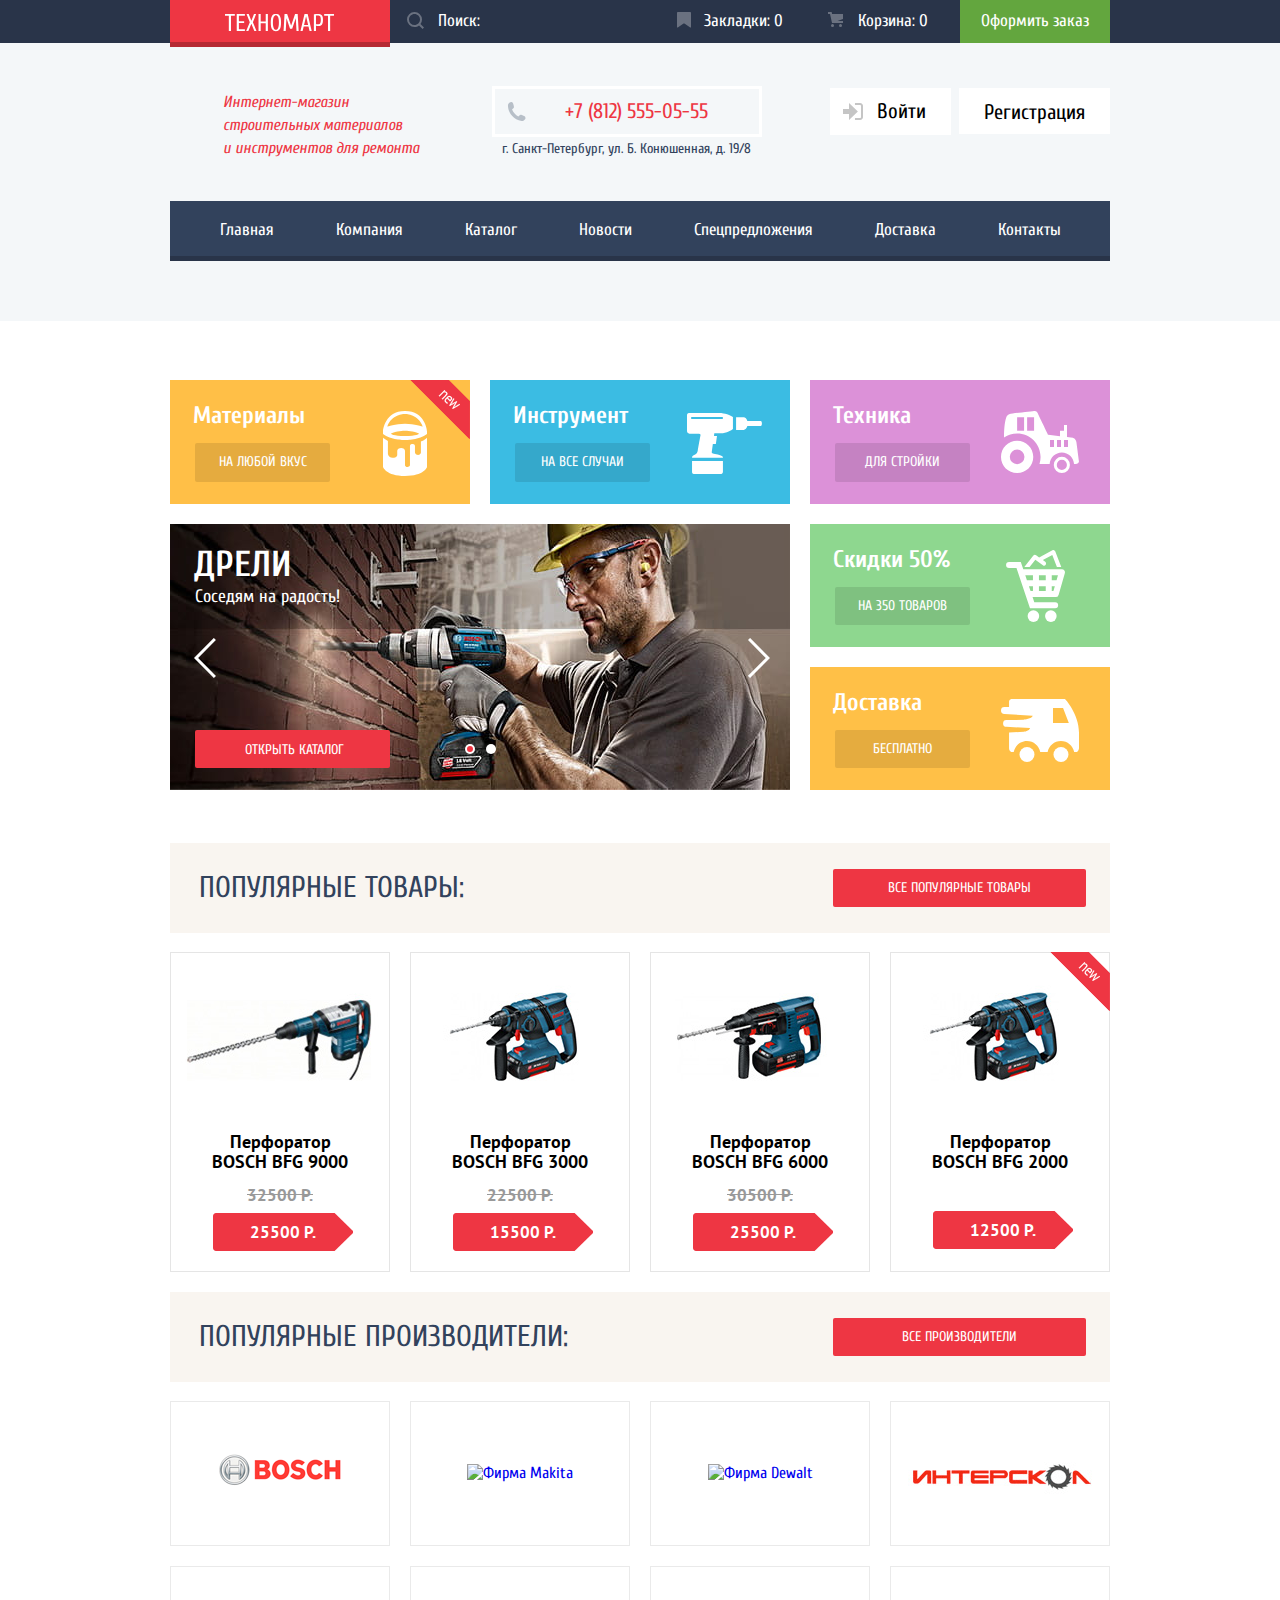
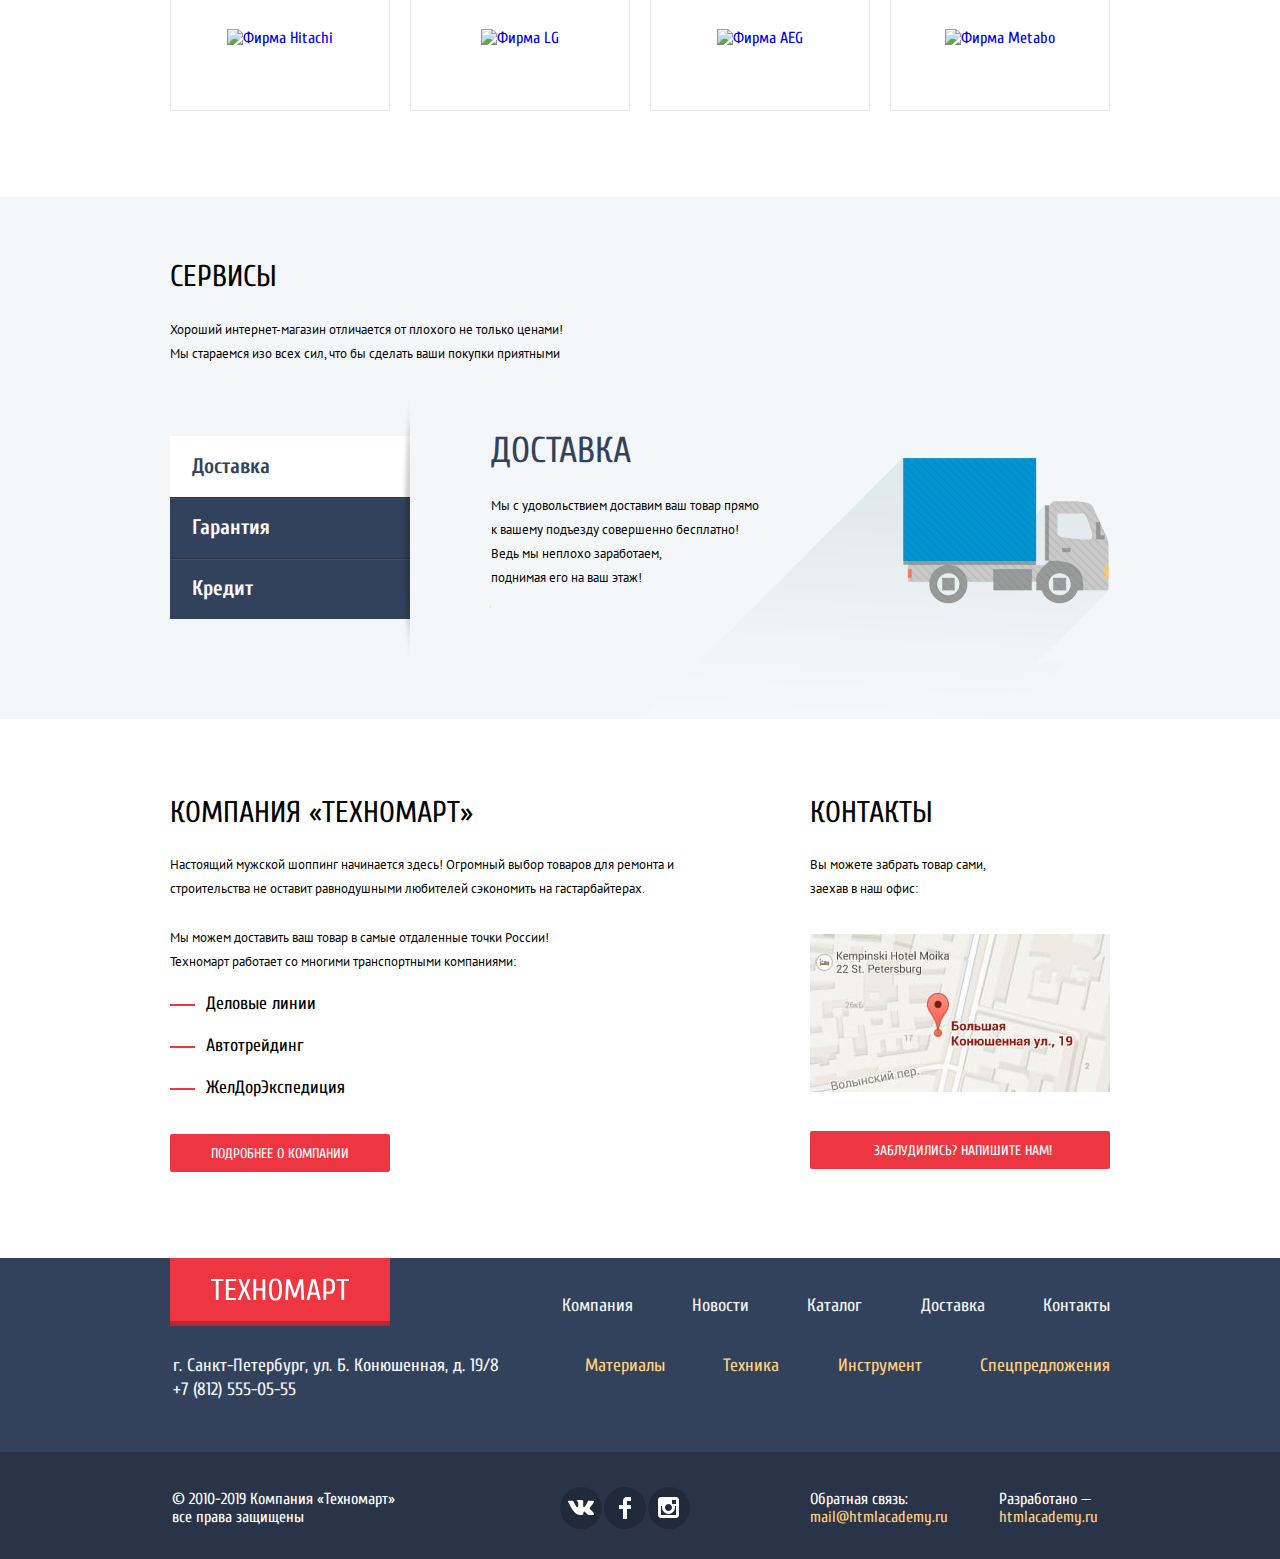
==== index.html @ ee4b47c6 "Сделал модальные окна, закончил главную" ====
<!DOCTYPE html>
<html lang="ru">

<head>
  <meta charset="utf-8">
  <title>HTML Academy: Техномарт</title>
  <link href="https://fonts.googleapis.com/css?family=Cuprum:400,400i,700&display=swap&subset=cyrillic"
    rel="stylesheet">
  <link href="https://fonts.googleapis.com/css?family=PT+Sans:400,700&display=swap&subset=cyrillic" rel="stylesheet">
  <link href="css/normalize.css" rel="stylesheet">
  <link href="css/style.css" rel="stylesheet">
</head>

<body>
  <header class="main-header index-header">
    <div class="top-menu">
      <div class="container">
        <a href="index.html" class="logo-bg">
          <img class="top-logo" src="img/logo-technomart.svg" width="109" height="19" alt="Логотип Техномарт">
        </a>
        <form class="header-form" action="https://echo.htmlacademy.ru" method="post">
          <label class="visually-hidden" for="search">Поиск:</label>
          <input class="search" type="search" name="search" id="search" placeholder="Поиск:">
          <svg class="header-svg" xmlns="http://www.w3.org/2000/svg" width="17" height="17" viewBox="0 0 17 17">
            <path fill="#ffffff"
              d="M17 15.586l-3.542-3.542A7.465 7.465 0 0 0 15 7.5 7.5 7.5 0 1 0 7.5 15c1.71 0 3.282-.579 4.544-1.542L15.586 17 17 15.586zM2 7.5C2 4.467 4.467 2 7.5 2 10.532 2 13 4.467 13 7.5c0 3.032-2.468 5.5-5.5 5.5A5.506 5.506 0 0 1 2 7.5z" />
          </svg>
          <button type="submit" class="search-button visually-hidden">Найти</button>
        </form>
        <a class="header-link bookmark" href="#">Закладки: 0</a>
        <a class="header-link basket" href="#">Корзина: 0</a>
        <a href="#" class="top-menu__green">Оформить заказ</a>
      </div>
    </div>
    <div class="container">
      <div class="middle-menu">
        <div class="header-wrapper">
          <h1>Интернет-магазин строительных материалов <br>и инструментов для ремонта</h1>
        </div>
        <div class="middle-wrap">
          <p class="header-phone">+7 (812) 555-05-55</p>
          <p class="header-address">г. Санкт-Петербург, ул. Б. Конюшенная, д. 19/8</p>
        </div>
        <ul class="user-menu">
          <li><a class="user-link enter" href="#">
              <svg class="enter-svg" xmlns="http://www.w3.org/2000/svg" width="20" height="17" viewBox="0 0 20 17">
                <path fill="#c5c5c5" d="M14.875 8.5L6 0v6H0v5h6v6z" />
                <path fill="#c5c5c5"
                  d="M16.986 15.01h-5.027V17h5.027c2.178 0 3.004-1.81 3.029-3.026V3.028C19.99 1.811 19.164 0 16.986 0h-5.027v1.99h5.027c.839 0 .992.681 1.01 1.057v10.904c-.017.376-.171 1.059-1.01 1.059z" />
              </svg>
              Войти
            </a></li>
          <li><a class="user-link registration" href="#">Регистрация</a></li>
        </ul>

      </div>
      <nav class="main-nav">
        <ul class="nav-list">
          <li class="nav-item first"><a class="nav-item__link">Главная</a></li>
          <li class="nav-item"><a class="nav-item__link" href="#">Компания</a></li>
          <li class="nav-item"><a class="nav-item__link" href="catalog.html">Каталог</a></li>
          <li class="nav-item"><a class="nav-item__link" href="#">Новости</a></li>
          <li class="nav-item"><a class="nav-item__link" href="#">Спецпредложения</a></li>
          <li class="nav-item"><a class="nav-item__link" href="#">Доставка</a></li>
          <li class="nav-item last"><a class="nav-item__link" href="#">Контакты</a></li>
        </ul>
      </nav>
    </div>
  </header>

  <main>
    <section class="info container">
      <!-- Тут нужно будет делать плитки не списком, так как в одном контейнере и на одном уровне с ними будет слайдер, нужен многострочный флексбокс -->
      <h2 class="visually-hidden">Наши предложения:</h2>
      <div class="info-blocks">
        <div class="info-block__item item-materials">
          <h3>Материалы</h3>
          <a href="#">На любой вкус</a>
        </div>
        <div class="info-block__item item-tooling">
          <h3>Инструмент</h3>
          <a href="#">На все случаи</a>
        </div>
        <div class="info-block__item item-machine">
          <h3>Техника</h3>
          <a href="#">Для стройки</a>
        </div>
        <div class="slider-wrapper">
          <div class="info-slider">
            <input class="visually-hidden drill-input" type="radio" name="toggle" id="first-slide" checked>
            <label class="first-label" for="first-slide" aria-label="К первому слайду"></label>
            <input class="visually-hidden perf-input" type="radio" name="toggle" id="second-slide">
            <label class="second-label" for="second-slide" aria-label="Ко второму слайду"></label>
            <div class="slider-image slider-drill">
              <h4 class="slider-heading">Дрели</h4>
              <p class="slider-desc">Соседям на радость!</p>
            </div>
            <div class="slider-image slider-perf">
              <h4 class="slider-heading">Перфораторы</h4>
              <p class="slider-desc">Настоящие мужские игрушки</p>
            </div>
            <a class="button slider-button" href="#">Открыть каталог</a>
          </div>
          <div class="item-wrapper">
            <div class="info-block__item item-sale">
              <h3>Скидки 50%</h3>
              <a href="#">На 350 товаров</a>
            </div>
            <div class="info-block__item item-delivery">
              <h3>Доставка</h3>
              <a href="#">Бесплатно</a>
            </div>
          </div>
        </div>
      </div>
    </section>
    <section class="goods container">
      <div class="heading-line">
        <h2>Популярные товары:</h2>
        <a class="button" href="#">Все популярные товары</a>
      </div>
      <div class="goods-cards">
        <ul class="perforators-list goods-list">
          <li>
            <div class="actions">
              <a href="#" class="actions-buy">Купить</a>
              <a href="#" class="actions-bookmark">В закладки</a>
            </div>
            <article class="perforators-article">
              <img src="img/bfg-9000.jpg" width="218" height="170" alt="Bosch BFG 9000">
              <h3>Перфоратор BOSCH BFG 9000</h3>
              <p class="price-before">32500 P.</p>
              <p class="real-price">25500 Р.</p>
            </article>
          </li>
          <li>
            <div class="actions">
              <a href="#" class="actions-buy">Купить</a>
              <a href="#" class="actions-bookmark">В закладки</a>
            </div>
            <article class="perforators-article">
              <img src="img/bfg-3000.jpg" width="218" height="170" alt="Bosch BFG 3000">
              <h3>Перфоратор BOSCH BFG 3000</h3>
              <p class="price-before">22500 P.</p>
              <p class="real-price">15500 Р.</p>
            </article>
          </li>
          <li>
            <div class="actions">
              <a href="#" class="actions-buy">Купить</a>
              <a href="#" class="actions-bookmark">В закладки</a>
            </div>
            <article class="perforators-article">
              <img src="img/bfg-6000.jpg" width="218" height="170" alt="Bosch BFG 6000">
              <h3>Перфоратор BOSCH BFG 6000</h3>
              <p class="price-before">30500 P.</p>
              <p class="real-price">25500 Р.</p>
            </article>
          </li>
          <li class="new">
            <div class="actions">
              <a href="#" class="actions-buy">Купить</a>
              <a href="#" class="actions-bookmark">В закладки</a>
            </div>
            <article class="perforators-article">
              <img src="img/bfg-3000.jpg" width="218" height="170" alt="Bosch BFG 2000">
              <h3>Перфоратор BOSCH BFG 2000</h3>
              <p class="real-price">12500 Р.</p>
            </article>
          </li>
        </ul>
      </div>
    </section>
    <section class="brands container">
      <div class="heading-line">
        <h2>Популярные производители:</h2>
        <a class="button" href="#">Все производители</a>
      </div>
      <div class="brands-cards">
        <ul class="brands-list">
          <li class="brands-item">
            <a href="#">
              <img src="img/bosch.png" width="126" height="37" alt="Фирма Bosch">
            </a>
          </li>
          <li class="brands-item">
            <a href="#">
              <img src="img/makita.png" width="123" height="40" alt="Фирма Makita">
            </a>
          </li>
          <li class="brands-item">
            <a href="#">
              <img src="img/dewalt.png" width="146" height="44" alt="Фирма Dewalt">
            </a>
          </li>
          <li class="brands-item">
            <a href="#">
              <img src="img/интерскол.png" width="200" height="88" alt="Фирма Интерскол">
            </a>
          </li>
          <li class="brands-item item-hitachi">
            <a href="#">
              <img src="img/hitachi.png" width="169" height="31" alt="Фирма Hitachi">
            </a>
          </li>
          <li class="brands-item">
            <a href="#">
              <img src="img/lg.png" width="121" height="73" alt="Фирма LG">
            </a>
          </li>
          <li class="brands-item">
            <a href="#">
              <img src="img/aeg.png" width="151" height="96" alt="Фирма AEG">
            </a>
          </li>
          <li class="brands-item">
            <a href="#">
              <img src="img/metabo.png" width="204" height="69" alt="Фирма Metabo">
            </a>
          </li>
        </ul>
      </div>
    </section>
    <section class="offer">
      <div class="container">
        <h2>Сервисы</h2>
        <p class="offer-desc">Хороший интернет-магазин отличается от плохого не только ценами! Мы стараемся изо всех
          сил, что бы сделать
          ваши
          покупки приятными</p>
        <div class="offer-wrapper">
          <div class="offer-list">
            <input class="visually-hidden delivery-input" type="radio" name="slide" id="delivery-input" checked>
            <label class="offer-item delivery-label" for="delivery-input">Доставка</label>
            <input class="visually-hidden warranty-input" type="radio" name="slide" id="warranty-input">
            <label class="offer-item warranty-label" for="warranty-input">Гарантия</label>
            <input class="visually-hidden credit-input" type="radio" name="slide" id="credit-input">
            <label class="offer-item credit-label" for="credit-input">Кредит</label>
            <div class="offer-slide offer-delivery">
              <h3>Доставка</h3>
              <p class="offer-desc delivery-desc">Мы с удовольствием доставим ваш товар прямо к вашему подъезду
                совершенно
                бесплатно! Ведь мы неплохо
                заработаем,<br>
                поднимая его на ваш этаж!</p>
            </div>
            <div class="offer-slide offer-warranty">
              <h3>Гарантия</h3>
              <p class="offer-desc warranty-desc">Если купленный у нас товар поломается или заискрит,<br> а так же в
                случае
                пожара, спровоцированного его
                возгоранием, вы всегда можете быть уверены в нашей гарантии. Мы обменяем сгоревший товар на
                новый.<br>Дом
                уж
                восстановите как-нибудь сами.</p>
            </div>
            <div class="offer-slide offer-credit">
              <h3>Кредит</h3>
              <p class="offer-desc credit-desc">Залезть в долговую яму стало проще! Кредитные консультанты придут вам на
                помощь.</p>
              <p><a href="#" class="credit-button button">Отправить заявку</a></p>
            </div>
          </div>
        </div>
      </div>
    </section>
    <div class="about-us container">
      <section class="company">
        <h2>Компания «ТЕХНОМАРТ»</h2>
        <p class="desc company-desc-first">Настоящий мужской шоппинг начинается здесь! Огромный выбор товаров для
          ремонта и строительства не оставит равнодушными любителей сэкономить на гастарбайтерах.</p>
        <p class="desc company-desc-second">Мы можем доставить ваш товар в самые отдаленные точки России! Техномарт
          работает со многими
          транспортными
          компаниями:</p>
        <ul class="company-list">
          <li>Деловые линии</li>
          <li>Автотрейдинг</li>
          <li>ЖелДорЭкспедиция</li>
        </ul>
        <a class="button company-button" href="#">Подробнее о компании</a>
      </section>
      <section class="contacts">
        <h2>Контакты</h2>
        <p class="desc contacts-desc">Вы можете забрать товар сами, заехав в наш офис:</p>
        <a class="contacts-link" href="img/big-map.jpg">
          <img src="img/map.jpg" width="300" height="158" alt="Адрес офиса: Большая Конюшенная улица, дом 19">
        </a>
        <a class="button contacts-button" href="#">Заблудились? Напишите нам!</a>
      </section>
    </div>
  </main>

  <footer class="main-footer">
    <div class="footer-half-top">
      <div class="footer-top-line container">
        <a href="index.html" class="logo-bg-bottom">
          <img class="bottom-logo" src="img/logo-technomart.svg" width="138" height="23" alt="Логотип Техномарт">
        </a>
        <ul class="footer-top-menu">
          <li><a href="#">Компания</a></li>
          <li><a href="#">Новости</a></li>
          <li><a href="catalog.html">Каталог</a></li>
          <li><a href="#">Доставка</a></li>
          <li><a href="#">Контакты</a></li>
        </ul>
      </div>
      <div class="footer-middle-line container">
        <address>г. Санкт-Петербург, ул. Б. Конюшенная, д. 19/8 <br>+7 (812) 555-05-55</address>
        <ul class="footer-bottom-menu">
          <li><a href="#">Материалы</a></li>
          <li><a href="#">Техника</a></li>
          <li><a href="#">Инструмент</a></li>
          <li><a href="#">Спецпредложения</a></li>
        </ul>
      </div>
    </div>
    <div class="footer-half-bottom">
      <div class="container">
        <p class="copyright">&copy; 2010-2019 Компания &laquo;Техномарт&raquo; все права защищены</p>
        <ul class="social-list">
          <li class="social-item"><a class="social-vk" href="#"><span class="visually-hidden">ВКонтакте</span></a></li>
          <li class="social-item"><a class="social-fb" href="#"><span class="visually-hidden">Фейсбук</span></a></li>
          <li class="social-item"><a class="social-inst" href="#"><span class="visually-hidden">Инстаграм</span></a>
          </li>
        </ul>
        <div class="feedback-wrapper">
          <p class="feedback">Обратная связь: <a class="color-link" href="#">mail@htmlacademy.ru</a>
          </p>
          <p class="developed">Разработано &mdash; <a class="color-link"
              href="https://htmlacademy.ru/intensive/htmlcss">htmlacademy.ru</a>
          </p>
        </div>
      </div>
    </div>
  </footer>
  <section class="modal-map">
    <h2 class="visually-hidden">Наш адрес</h2>
    <img src="img/big-map.jpg" width="940" height="446" alt="Адрес офиса: Большая Конюшенная улица, дом 19">
    <button class="close-modal" type="button"></button>
  </section>
  <section class="modal-mail">
    <h2 class="visually-hidden">Напишите нам</h2>
    <form class="mail-form" action="https://echo.htmlacademy.ru" method="post">
      <div class="mail-form-wrapper">
        <label for="modal-name">Ваше имя:
          <input type="text" name="user-name" id="modal-name" placeholder="Имя Фамилия">
        </label>
        <label for="modal-email">Ваш e-mail:
          <input type="email" name="user-email" id="modal-email" placeholder="email@example.com">
        </label>
        <label class="text-area-label" for="modal-text">Текст письма:
          <textarea name="user-comment" id="modal-text" placeholder="В свободной форме"></textarea>
        </label>
        <button class="close-modal" type="button"></button>
      </div>
      <div class="modal-bg">
        <button class="button mail-button" type="submit">Отправить</button>
      </div>
    </form>
  </section>
  <!-- <p>Репозиторий создан для обучения на профессиональном онлайн‑курсе «<a
      href="https://htmlacademy.ru/intensive/htmlcss">HTML и CSS, уровень 1</a>».</p> -->

</body>

</html>
---- css/style.css ----
html {
  box-sizing: border-box;
}

*,
*::before,
*::after {
  box-sizing: border-box;
}

img {
  max-width: 100%;
}

a {
  text-decoration: none;
}

body {
  margin: 0;

  font-weight: 400;
  font-family: "Cuprum", Arial, sans-serif;
  color: white;
  position: relative;

  /* background-color: aquamarine; */
}

/* body > * {
  background-color: rgb(240, 112, 112);
} */

.visually-hidden:not(:focus):not(:active),
input[type="checkbox"].visually-hidden,
input[type="radio"].visually-hidden {
  position: absolute;

  width: 1px;
  height: 1px;
  margin: -1px;
  border: 0;
  padding: 0;

  white-space: nowrap;

  clip-path: inset(100%);
  clip: rect(0 0 0 0);
  overflow: hidden;
}

.container {
  width: 960px;
  margin: 0 auto;
  padding: 0 10px;
}

.main-header {
  width: 100%;

  background-color: #f4f7f9;
  /* background-color: rgb(102, 233, 102); */
}

.index-header {
  margin-bottom: 59px;
}

.logo-bg {
  display: block;
  width: 220px;
  height: 42px;
  padding: 13px 56px 15px 55px;

  background-color: #ee3643;
  box-shadow: 0 5px 0 0 rgb(181, 41, 51);
}

.logo-bg:hover {
  background-color: #ca2c37;
}

.logo-bg:active {
  background-color: #ba2732;
}

.main-header a {
  color: white;
}

.top-menu .container {
  display: flex;
  /* justify-content: space-between;
  align-items: center; */
}

.top-menu {
  width: 100%;
  margin-bottom: 43px;

  font-size: 17px;
  line-height: 1.06;

  background-color: #293449;
}

.header-form {
  /* padding-left: 48px; */
  position: relative;

  width: 270px;
}

.header-svg {
  position: absolute;
  top: 12px;
  left: 17px;

  width: 17px;
  height: 17px;

  opacity: 0.3;
}

.top-menu label {
  font-size: 17px;
  line-height: 1.06;
}

.search {
  width: 100%;
  /* margin-top: 10px; */
  padding: 11px 10px 12px 48px;

  background-color: #293449;
  border: none;
  /* padding-left: 48px;   */
}

.header-link,
.top-menu__green {
  position: relative;

  width: 150px;
  padding-top: 12px;

  text-align: center;
}

.header-link {
  padding-left: 16px;
}

.bookmark::before {
  content: "";
  position: absolute;
  top: 12px;
  left: 17px;

  width: 16px;
  height: 16px;

  background-image: url("../img/icon-bookmark.svg");
  background-repeat: no-repeat;
  background-position: 0 0;
  opacity: 0.3;
}

.basket::before {
  content: "";
  position: absolute;
  top: 12px;
  left: 18px;

  width: 16px;
  height: 16px;

  background-image: url("../img/icon-cart.svg");
  background-repeat: no-repeat;
  background-position: 0 0;
  opacity: 0.3;
}

.bookmark:hover::before,
.basket:hover::before {
  opacity: 1;
}

.bookmark:active::before,
.basket:active::before {
  opacity: 0.5;
}

.search::-webkit-input-placeholder {
  color: white;
}
.search::-moz-placeholder {
  color: white;
}
.search:-moz-placeholder {
  color: white;
}
.search:-ms-input-placeholder {
  color: white;
}

.search:hover {
  background-color: #212a3a;
}

.header-form:hover .header-svg {
  opacity: 1;
}

.search:focus + .header-svg path {
  fill: #ee3643;
}

.search:focus + .header-svg {
  opacity: 1;
}

.search:focus {
  background-color: white;
}

.header-link:hover {
  background-color: #212a3a;
}

.header-link:active {
  color: rgba(255, 255, 255, 0.6);

  background-color: #161d29;
}

.top-menu__green {
  background-color: #63a63e;
}

.top-menu__green:hover {
  background-color: #5fbb2d;
}

.top-menu__green:active {
  color: rgba(255, 255, 255, 0.5);

  background-color: #518523;
}

.top-menu__red {
  padding-left: 23px;
}

.middle-menu,
.catalog-middle-menu {
  display: flex;
  justify-content: space-between;
  /* align-items: center; */
  margin-bottom: 41px;
}

.catalog-middle-menu {
  margin-bottom: 40px;
}

.middle-wrap {
  width: 300px;
  padding: 0 15px;
}

.header-wrapper {
  width: 200px;
  margin-top: 5px;
  margin-left: 53px;
}

/* .header-wrapper h1 {
  padding-top: 5px;
  margin-left: 70px;
} */

.middle-menu h1,
.catalog-middle-menu h1 {
  /* width: 196px; */
  margin: 0;

  font-style: italic;
  font-weight: 400;
  font-size: 16px;
  line-height: 1.44;
  text-align: left;
  color: #ee3643;
}

.header-phone {
  position: relative;

  margin: 0;
  padding: 12px 0;
  padding-left: 70px;

  font-size: 21px;
  line-height: 1;
  /* text-align: center; */
  color: #ee3643;

  border: 3px solid white;
}

.catalog-header-phone {
  /* width: 270px; */
  margin: 4px 0 4px 17px;
  /* margin-top: 4px; */
  /* margin-left: 17px; */
  /* margin-bottom: 4px; */
  /* border-color: red; */
  padding: 9px 50px 9px 70px;
}

.header-phone::before {
  content: "";
  position: absolute;
  top: 13px;
  left: 12px;

  width: 19px;
  height: 19px;

  background-image: url("../img/icon-phone.svg");
  background-repeat: no-repeat;
  background-position: 0 0;
}

.catalog-header-phone::before {
  top: 10px;
}

.catalog-header-address {
  padding-left: 16px;
}

.user-menu {
  display: flex;
  justify-content: space-between;
  align-items: flex-start;
  width: 280px;
  margin: 0;
  padding: 0;
  padding-top: 2px;

  list-style: none;
  font-size: 21px;
  line-height: 1;
  text-align: left;
  color: #000000;
}

.user-menu li {
  background-color: white;
}

.main-header > .container {
  padding-bottom: 60px;
}

.user-menu a {
  display: block;

  color: #000000;
}

.enter {
  position: relative;

  padding: 13px 25px 13px 47px;
}

.enter-svg {
  position: absolute;
  top: 15px;
  left: 13px;
}

.user-link:hover .enter-svg path {
  fill: #32425c;
}

.user-link:active .enter-svg path {
  fill: #c5c5c5;
}

/* .enter::before {
  content: "";
  width: 20px;
  height: 17px;
  position: absolute;
  background-image: url("../img/icon-login.svg");
  background-repeat: no-repeat;
  background-position: 0 0;
  top: 15px;
  left: 13px;
} */

.registration {
  padding: 14px 25px 11px 25px;
}

.user-link:hover {
  color: #ee3643;
}

.user-link:active {
  color: rgba(0, 0, 0, 0.3);
}

.header-address {
  margin: 0;

  font-size: 14px;
  line-height: 1.71;
  text-align: center;
  color: #32425c;
}

.main-nav {
  background-color: #32425c;
  box-shadow: inset 0 -5px 0 0 #293449;
}

.nav-list {
  display: flex;
  flex-wrap: wrap;
  justify-content: space-around;
  margin: 0;
  padding: 0;
  /* padding: 21px 23px 21px 22px; */
  /* padding-right: 3px; */

  list-style: none;
  font-size: 17px;
  line-height: 1;
  /* text-align: left; */
}

.first,
.last {
  flex-grow: 1;
}

.first {
  text-align: right;
}

.nav-item a {
  display: block;
  padding: 20px 31px 23px;
}

.nav-item:hover {
  background-color: #293449;
}

.nav-item__link {
  display: block;
}

.nav-item__link:active {
  color: rgba(255, 255, 255, 0.5);

  background-color: #1d2739;
}

.info {
  margin-bottom: 53px;
}

.info-blocks {
  display: flex;
  flex-wrap: wrap;
}

.info-block__item {
  position: relative;

  width: 300px;
}

.info-block__item a {
  display: inline-block;
  width: 135px;
  margin-bottom: 22px;
  margin-left: 25px;
  padding: 10px 0;

  font-weight: normal;
  font-size: 14px;
  line-height: 1.29;
  text-align: center;
  color: #ffffff;
  text-transform: uppercase;

  background-color: rgba(0, 0, 0, 0.1);
  border-radius: 2px;
}

.info-block__item a:hover {
  background-color: rgba(0, 0, 0, 0.2);
}

.info-block__item a:active {
  background-color: rgba(0, 0, 0, 0.3);
}

.info-blocks h3 {
  margin: 0;
  padding-top: 21px;
  padding-bottom: 12px;
  padding-left: 23px;

  font-weight: bold;
  font-size: 24px;
  line-height: 1.25;
  text-align: left;
  color: #ffffff;
}

.item-materials {
  margin-right: 20px;

  background-color: #ffbf47;
}

.item-materials::after {
  content: "";
  position: absolute;
  top: 50%;
  right: 43px;

  width: 44px;
  height: 65px;
  margin-top: -31px;

  background-image: url(../img/icon-1.svg);
  background-repeat: no-repeat;
  background-position: 0 0;
}

.item-materials::before {
  content: "";
  position: absolute;
  top: 0;
  right: 0;

  width: 60px;
  height: 59px;

  background-image: url(../img/new-flag.png);
  background-repeat: no-repeat;
  background-position: 0 0;
}

.item-tooling {
  margin-right: 20px;

  background-color: #3bbce3;
}

.item-tooling::after {
  content: "";
  position: absolute;
  top: 50%;
  right: 28px;

  width: 75px;
  height: 61px;
  margin-top: -29px;

  background-image: url(../img/icon-2.svg);
  background-repeat: no-repeat;
  background-position: 0 0;
}

.item-machine {
  background-color: #dc91d8;
}

.item-machine::after {
  content: "";
  position: absolute;
  top: 50%;
  right: 31px;

  width: 78px;
  height: 62px;
  margin-top: -31px;

  background-image: url(../img/icon-3.svg);
  background-repeat: no-repeat;
  background-position: 0 0;
}

.item-sale {
  margin-bottom: 20px;

  background-color: #8ed78f;
}

.item-sale::after {
  content: "";
  position: absolute;
  top: 26px;
  right: 45px;

  width: 59px;
  height: 72px;

  background-image: url(../img/icon-4.svg);
  background-repeat: no-repeat;
  background-position: 0 0;
}

.item-delivery {
  background-color: #ffc047;
}

.item-delivery::after {
  content: "";
  position: absolute;
  top: 32px;
  right: 31px;

  width: 78px;
  height: 63px;

  background-image: url(../img/icon-5.svg);
  background-repeat: no-repeat;
  background-position: 0 0;
}

.slider-wrapper {
  position: relative;

  display: flex;
  width: 100%;
  margin-top: 20px;
}

.info-slider {
  width: 620px;
  margin-right: 20px;
}

.slider-button {
  position: absolute;
  bottom: 22px;
  left: 25px;
  z-index: 5;

  width: 195px;

  text-indent: 4px;
}

.slider-image {
  position: absolute;
  top: 0;
  left: 0;

  width: 620px;
  height: 266px;

  background-color: rgba(0, 0, 0, 0.3);
}

.slider-drill {
  z-index: 2;

  background-image: url(../img/slide-drill.jpg);
  background-repeat: no-repeat;
  background-position: 0 0;
}

.slider-perf {
  z-index: 1;

  background-image: url(../img/slide-perf.jpg);
  background-repeat: no-repeat;
  background-position: 0 0;
}

.first-label,
.second-label {
  position: absolute;
  z-index: 5;

  width: 22px;
  height: 40px;

  cursor: pointer;
  /* background-color: red; */
}

.first-label {
  top: 50%;
  left: 24px;

  margin-top: -19px;

  background-image: url(../img/icon-left.svg);
  background-repeat: no-repeat;
  background-position: 0 0;
}

.first-label::after {
  content: "";
  position: absolute;
  right: -257px;
  bottom: -74px;
  z-index: 5;

  width: 6px;
  height: 6px;

  background-color: white;
  border-radius: 50%;
  box-shadow: 0 0 0 2px white;
}

.second-label {
  top: 50%;
  right: 35%;

  margin-top: -19px;
  margin-right: 11px;

  background-image: url(../img/icon-right.svg);
  background-repeat: no-repeat;
  background-position: 0 0;
}

.second-label::after {
  content: "";
  position: absolute;
  bottom: -74px;
  left: -260px;
  z-index: 5;

  width: 6px;
  height: 6px;

  background-color: white;
  border-radius: 50%;
  box-shadow: 0 0 0 2px white;
}

.perf-input:checked ~ .slider-perf {
  z-index: 3;
}

.drill-input:checked ~ .first-label::after {
  background-color: #ee3643;
}

.perf-input:checked ~ .second-label::after {
  background-color: #ee3643;
}


.slider-desc {
  margin: 0;
  margin-top: 2px;
  margin-left: 25px;

  font-size: 18px;
  line-height: 1.33;
  text-align: left;
  color: #ffffff;
}

.slider-heading {
  margin: 0;
  padding-top: 23px;
  padding-left: 24px;

  font-weight: bold;
  font-size: 36px;
  line-height: 1;
  text-align: left;
  color: #ffffff;
  text-transform: uppercase;
}

.heading-line {
  display: flex;
  flex-wrap: wrap;
  justify-content: space-between;
  margin-bottom: 19px;
  padding-right: 24px;
  padding-left: 29px;

  background-color: #f9f5f0;
}

.heading-line h2 {
  margin-top: 30px;
  margin-bottom: 30px;

  font-weight: normal;
  font-size: 30px;
  line-height: 1;
  text-align: left;
  color: #32425c;
  text-transform: uppercase;
}

.heading-line a {
  min-width: 253px;
  margin-top: 26px;
  margin-bottom: 26px;
  padding: 0;
  padding-top: 10px;
}

.brands {
  margin-bottom: 66px;
}

.brands-list {
  display: flex;
  flex-wrap: wrap;
  padding: 0;
  margin: 0;

  list-style: none;
}

.brands-item {
  display: flex;
  width: 220px;
  height: 145px;
  margin-right: 20px;
  margin-bottom: 20px;

  background-color: white;
  border: 1px solid #eaeaea;
}

.brands-item a {
  margin: auto;
}

.brands-item:nth-child(4n+4) {
  margin-right: 0;
}

.offer {
  background-color: #f4f7f9;
  color: #000000;
  padding-top: 65px;
  margin-bottom: 54px;
}

.offer h2 {
  font-size: 30px;
  font-weight: 400;  
  line-height: 1;  
  text-align: left;
  text-transform: uppercase;
  margin: 0;
  margin-bottom: 26px;
}

.offer-desc {
  font-family: "PT Sans", Arial, sans-serif;
  font-size: 13px;  
  line-height: 1.85; 
  text-align: left;
  width: 400px;
  margin-bottom: 70px;
}

.offer h3 {
  font-size: 36px;
  font-weight: 400;  
  line-height: 1;  
  text-align: left;
  color: #32425c;
  text-transform: uppercase;
  margin: 0;
}

.offer-wrapper {
  /* display: flex; */
  padding-bottom: 100px;  
}

.offer-list {
  list-style: none;
  margin: 0;
  display: flex;
  flex-direction: column;
  width: 240px;
  padding: 0;
  position: relative;
  margin-right: 50px;
}

.offer-list::after {
  content: "";
  position: absolute;
  width: 10px;
  height: 279px;
  opacity: 0.75;
  background-image: url(../img/shadow.png);
  background-repeat: no-repeat;
  background-position: 0 0;
  top: -47px;
  right: 0;
}

.offer-item {
  font-size: 21px;
  font-weight: bold;  
  line-height: 1.43;  
  text-align: left;
  color: white;
  padding-top: 15px;
  padding-bottom: 16px;
  padding-left: 22px;
  background-color: #32425c;
  cursor: pointer;
  box-shadow:
  inset 0 1px 0 0 #293449,
  inset 0 2px 0 0 #405069; 
}

.offer-item:hover {
  background-color: #293449;
}

.offer-slide {
  position: absolute;
  width: 710px;
  height: 230px;
  z-index: 1;
  left: 321px;
  top: -3px;
}

.offer-slide h3 {
  margin-bottom: 25px;
}

.delivery-desc {
  width: 275px;
}

.warranty-desc {
  width: 380px;
}

.offer-credit .credit-desc {
  width: 280px;
  margin-bottom: 26px;
}

.offer-credit .credit-button {
  display: block;
  width: 195px;
  background-color: #ff5357;
}

.offer-delivery::after {
  content: "";
  position: absolute;
  width: 468px;
  height: 261px;
  background-image: url(../img/delivery.png);
  background-position: 0 0;
  background-repeat: no-repeat;
  top: 25px;
  right: 92px;
}

.offer-warranty::after {
  content: "";
  position: absolute;
  width: 468px;
  height: 261px;
  background-image: url(../img/guarantee.png);
  background-position: 0 0;
  background-repeat: no-repeat;
  top: 3px;
  right: 4px;
}

.offer-credit::after {
  content: "";
  position: absolute;
  width: 468px;
  height: 261px;
  background-image: url(../img/credit.png);
  background-position: 0 0;
  background-repeat: no-repeat;
  top: 1px;
  right: 77px;
}

.delivery-input:checked + .delivery-label {
  background-color: white;
  color: #32425c;
  box-shadow: none;
}

.warranty-input:checked + .warranty-label {
  background-color: white;
  color: #32425c;
}

.credit-input:checked + .credit-label {
  background-color: white;
  color: #32425c;
}

.delivery-input:checked ~ .offer-delivery {
  z-index: 2;
  background-color: #f4f7f9;
}

.warranty-input:checked ~ .offer-warranty {
  z-index: 2;
  background-color: #f4f7f9;
}

.credit-input:checked ~ .offer-credit {
  z-index: 2;
  background-color: #f4f7f9;
}

.company {
  width: 540px;
  margin-right: auto;

  text-align: left;
  color: #000000;
}

.company h2 {
  font-weight: 400;
  font-size: 30px;
  line-height: 1;
  text-transform: uppercase;
}

.desc {
  font-size: 13px;
  line-height: 1.85;
  font-family: "PT Sans", Arial, sans-serif;
}

.company-desc-first {
  margin-bottom: 25px;
}

.company-desc-second {
  width: 390px;
  margin-bottom: 20px;
}

.contacts-desc {
  width: 180px;
  margin-bottom: 33px;
}

.company-list {
  margin: 0;
  margin-bottom: 14px;
  padding: 0;
  padding-left: 36px;

  list-style: none;
  font-size: 18px;
  line-height: 1.11;
}

.company-list li {
  position: relative;

  padding-bottom: 22px;
}

.company-list li::before {
  content: "";
  position: absolute;
  top: 10px;
  left: -36px;

  width: 25px;
  height: 2px;

  background-color: #ee3643;
}

.button {
  padding: 11px 0 9px 0;

  font-size: 14px;
  line-height: 1.29;
  text-align: center;
  color: white;
  text-transform: uppercase;

  background-color: #ee3643;
  border: none;
  border-radius: 2px;
}

.button:hover {
  background-color: #ca2c37;
}

.button:active {
  background-color: #ba2732;
}

.brands-item:hover {
  box-shadow: 0 10px 25px 0 rgba(41, 52, 73, 0.5);
}

.brands-item:active {
  box-shadow: 0 4px 10px 0 rgba(41, 52, 73, 0.5);
  opacity: 0.3;
}

.about-us {
  display: flex;
}

.contacts {
  width: 300px;

  text-align: left;
  color: #000000;
}

.contacts h2 {
  font-weight: 400;
  font-size: 30px;
  line-height: 1;
  text-transform: uppercase;
}

.contacts-link {
  display: block;
  margin-bottom: 35px;
}

.contacts-button {
  display: block;
  padding-left: 5px;
}

.company-button {
  display: block;
  width: 220px;
}

.main-footer {
  margin-top: 86px;  
}

.catalog-footer {
  margin-top: 0;
}

.footer-half-top {
  width: 100%;

  font-size: 18px;
  line-height: 1.33;

  background-color: #32425c;
}

.footer-top-menu {
  display: flex;
  flex-wrap: wrap;
  justify-content: space-between;
  align-items: center;
  width: 548px;
  margin: 0;
  margin-top: 1px;
  margin-left: auto;
  padding: 0;

  list-style: none;
  color: #f1f5f7;
}

.footer-top-menu a:hover,
.footer-bottom-menu a:hover {
  text-decoration: underline;
}

.footer-top-menu a:active,
.footer-bottom-menu a:active {
  opacity: 0.5;
}

.footer-top-menu a {
  color: #f1f5f7;
}

.footer-top-line {
  display: flex;
}

.footer-half-top address {
  width: 380px;
  padding-left: 3px;

  font-style: normal;
  color: #f3f7f9;
}

.footer-middle-line {
  display: flex;
  padding-bottom: 50px;
}

.footer-bottom-menu {
  display: flex;
  flex-wrap: wrap;
  justify-content: space-between;
  width: 540px;
  margin: 0;
  margin-left: auto;
  padding: 0;
  padding-left: 15px;

  list-style: none;
  color: #ffd180;;
}

.footer-bottom-menu a {
  color: #ffd180;
}

.footer-half-bottom {
  /* text-align: left; */
  width: 100%;

  font-size: 16px;
  line-height: 1.13;

  background-color: #293449;
}

.footer-half-bottom > .container {
  display: flex;
  justify-content: space-between;
}

.copyright {
  width: 240px;
  padding: 22px 0 17px 2px;
}

.social-list {
  display: flex;
  justify-content: flex-end;
  align-items: center;
  /* width: 150px; */
  margin: 0;
  margin-top: 5px;
  margin-left: 31px;
  padding: 0;

  list-style: none;
}

.social-list a {
  display: block;
  width: 42px;
  height: 42px;

  color: white;

  background-color: #212a3a;
  border-radius: 50%;
}

.social-item {
  padding-right: 2px;
}

.social-list a:hover,
.social-list a:active {
  background-color: #ee3643;
}

.social-vk {
  background-image: url("../img/icon-vk.svg");
  background-repeat: no-repeat;
  background-position: 50% 50%;
}

.social-fb {
  background-image: url("../img/icon-fb.svg");
  background-repeat: no-repeat;
  background-position: 50% 50%;
}

.social-inst {
  background-image: url("../img/icon-insta.svg");
  background-repeat: no-repeat;
  background-position: 50% 50%;
}

.feedback-wrapper {
  display: flex;
  width: 300px;
  padding-top: 22px;
}

.developed {
  padding-left: 51px;
}

.color-link {
  color: #ffd180;
}

.color-link:hover {
  text-decoration: underline;
}

.color-link:active {
  color: #ee3643;
}

.modal-map {
  box-shadow: 0 0 14.7px 1.3px rgba(47, 42, 43, 0.5);
  position: absolute;
  bottom: 545px;
  left: 50%;
  margin-left: -470px;
  height: 446px;
  display: none;
}

.modal-mail {
  width: 620px;
  min-height: 430px;  
  position: absolute;  
  box-shadow: 0 20px 40px 0 rgba(0, 0, 0, 0.75);
  left: 50%;
  margin-left: -310px;
  bottom: 200px;
  background-color: white;
  border-top: 7px solid #ee3643;
  padding-top: 47px;
  display: none;  
}

.mail-form {
  display: flex;
  flex-direction: column;
  /* min-height: 430px; */
  /* justify-content: space-between; */
  /* flex-wrap: wrap;  */
}

.mail-form-wrapper {
  padding-left: 80px;
  padding-right: 80px;
  display: flex;
  flex-wrap: wrap;
  justify-content: space-between;
  margin-bottom: 8px;
}

.modal-mail label {
  font-size: 18px;
  line-height: 1;
  text-align: left;
  color: #000000;
  display: inline-block;  
}

.modal-mail input,
.modal-mail textarea {
  display: block;
  font-size: 13px;
  line-height: 1.38;
  font-family: "PT Sans", Arial, sans-serif;
  text-align: left;
  color: #a9a9a9;
  width: 220px;

  border: 2px solid #dee3e4;
  padding-left: 14px;
}

.modal-mail input {
  height: 38px;
  margin-top: 10px;
}

.modal-mail textarea {
  width: 460px;
  margin-top: 10px;
  min-height: 114px;
  resize: none;
  padding-top: 10px;  
}

.text-area-label {
  margin-top: 19px;
  margin-bottom: 30px;
}

.modal-mail input:hover,
.modal-mail textarea:hover {
  border-color: #b5b5b5;
}

.modal-mail input:focus,
.modal-mail textarea:focus {
  border-color: #ee3643;
  outline: none;
}

.modal-bg {
  background-color: #f1f1f1;
  height: 112px;
  width: 100%;
  /* display: flex; */
}

.mail-button {
  margin-left: 80px;
  margin-right: 80px;
  width: 460px;
  display: block;
  margin-top: 37px;
}

/* Стили каталога */

.top-menu__red {
  background-color: #ee3643;
}

.user-wrapper {
  display: flex;
  flex-direction: column;
  /* flex-wrap: wrap; */
  width: 300px;
  margin-top: 2px;
}

.current-user {
  position: relative;

  width: 300px;
  margin-bottom: 9px;
  padding: 14px 18px 10px 0;

  font-size: 21px;
  line-height: 1;
  text-align: center;
  color: #000000;

  background-color: white;
}

.current-user .user-name {
  color: #000000;
}

.user-name:active {
  opacity: 0.3;
}

.user-logo {
  position: absolute;
  top: 14px;
  left: 14px;
}

.user-logout {
  position: absolute;
  top: 14px;
  right: 10px;
}

.user-logo:hover path,
.user-logout:hover g {
  fill: #32425c;
}

.user-logo:active path,
.user-logout:active g {
  fill: #c5c5c5;
}

/* .current-user::before {
  content: "";
  width: 20px;
  height: 18px;
  position: absolute;
  background-image: url("../img/icon-user.svg");
  background-position: 0 0;
  background-repeat: no-repeat;
  top: 14px;
  left: 14px;
}

.current-user::after {
  content: "";
  width: 20px;
  height: 17px;
  position: absolute;
  background-image: url("../img/icon-logout.svg");
  background-position: 0 0;
  background-repeat: no-repeat;
  top: 14px;
  right: 10px;
} */

.wrapper-link {
  padding-left: 19px;
}

.orders-link {
  position: relative;

  margin-right: 28px;
}

.orders-link::after {
  content: "";
  position: absolute;
  top: 6px;
  right: -20px;

  width: 4px;
  height: 4px;

  background-color: #32425c;
  border-radius: 50%;
}

.catalog-middle-menu .catalog-user-link {
  font-size: 16px;
  line-height: 1.13;
  text-align: left;
  color: #32425c;
  text-decoration: underline;
}

.catalog-user-link:hover {
  color: #ee3643;
}

.catalog-user-link:active {
  color: rgba(50, 66, 92, 0.3);
}

.breadcrumbs {
  display: flex;
  padding-top: 7px;
  padding-left: 55px;
}

.breadcrumbs-first-item {
  position: relative;

  padding-right: 40px;
}

.breadcrumbs-second-item {
  position: relative;

  padding-right: 43px;
}

.breadcrumbs-third-item {
  position: relative;
}

.breadcrumbs-first-item::before,
.breadcrumbs-second-item::before,
.breadcrumbs-third-item::before {
  content: "";
  position: absolute;
  top: 2px;
  left: -24px;

  width: 8px;
  height: 12px;

  background-image: url("../img/icon-right-small.svg");
  background-repeat: no-repeat;
  background-position: 0 0;
}

.breadcrumbs-first-item::after {
  content: "";
  position: absolute;
  top: 2px;
  left: -57px;

  width: 14px;
  height: 12px;

  background-image: url("../img/icon-home.svg");
  background-repeat: no-repeat;
  background-position: 0 0;
}

.breadcrumbs,
.breadcrumbs a {
  list-style: none;
  font-size: 13px;
  line-height: 1.38;
  font-family: "PT Sans", Arial, sans-serif;
  text-align: left;
  color: #000000;
  text-transform: uppercase;
}

.filters {
  width: 220px;
  margin-top: 20px;

  font-family: "PT Sans", Arial, sans-serif;
  color: #000000;
  text-transform: uppercase;
}

.filters-heading {
  margin: 0;
  margin-bottom: 12px;
  padding: 10px 0;
  padding-left: 19px;

  font-weight: 400;
  font-size: 13px;
  line-height: 1.38;
  font-family: "PT Sans", Arial, sans-serif;
  text-align: left;
  color: #000000;

  background-color: #f7f3ec;
}

.filters-fieldset,
.filter-item {
  position: relative;

  padding: 0;

  border: none;
}

.filter-item {
  margin-bottom: 43px;
}

.filter-item legend {
  margin-bottom: 14px;

  font-weight: bold;
  font-size: 17px;
  line-height: 1.76;
  font-family: "PT Sans", Arial, sans-serif;
  text-align: left;
}

.filters-fieldset::before {
  content: "";
  position: absolute;
  top: -19px;
  left: -1px;

  width: 100%;
  height: 1px;

  background-color: #e5e5e5;
}

.filters-legend {
  margin-bottom: 14px;

  font-weight: 700;
  font-size: 17px;
  line-height: 1.76;
}

.catalog-brands-list,
.power-list {
  margin: 0;
  padding: 0;

  list-style: none;
  font-size: 15px;
  line-height: 1.33;
}

.power-list,
.catalog-brands-list {
  padding-left: 33px;
}

.catalog-brands-list li,
.power-list li {
  position: relative;

  margin-bottom: 21px;
}

.brands-label::before {
  content: "";
  position: absolute;
  top: -1px;
  left: -35px;

  width: 23px;
  height: 23px;

  background-image: url("../img/checkbox-off-black.svg");
  background-repeat: no-repeat;
  background-position: 0 0;
  opacity: 0.3;
}

.brands-input:checked + .brands-label::before {
  width: 27px;

  background-image: url("../img/checkbox-on-black.svg");
}

.brands-label:hover::before {
  opacity: 0.4;
}

.brands-input:disabled + .brands-label::before,
.power-input:disabled + .power-label::before {
  opacity: 0.1;
}

.filters-fieldset:nth-of-type(2) {
  margin-bottom: 21px;
}

.filters-fieldset:last-of-type {
  margin-bottom: 58px;
}

.power-label::before {
  content: "";
  position: absolute;
  top: -3px;
  left: -36px;

  width: 25px;
  height: 25px;

  background-image: url("../img/radio-off-black.svg");
  background-repeat: no-repeat;
  background-position: 0 0;
  opacity: 0.3;
}

.power-input:checked + .power-label::before {
  background-image: url("../img/radio-on-black.svg");
}

.power-label:hover::before {
  opacity: 0.4;
}

.filters-button {
  padding: 10px 38px 9px;

  font-size: 13px;
  line-height: 1.38;
  text-align: center;
  text-transform: uppercase;

  background-color: white;
  border: 1px solid #e5e5e5;
  border-radius: 2px;
  cursor: pointer;
}

.filters-button:hover {
  box-shadow: 0 0 3px 0 #e5e5e5;
}

.perforators-wrapper {
  display: flex;
  justify-content: space-between;
}

.list-wrapper {
  width: 700px;
}

.sort {
  display: flex;
  flex-wrap: wrap;
  align-items: center;
  /* justify-content: space-between; */
  margin: 20px 0;

  text-transform: uppercase;

  background-color: #f7f3ec;
}

.sort-heading {
  margin: 0;
  margin-right: 139px;
  padding: 10px 0;
  padding-left: 20px;

  font-weight: 400;
  font-size: 13px;
  line-height: 1.38;
  font-family: "PT Sans", Arial, sans-serif;
  text-align: left;
  color: #000000;
}

.sort-wrapper {
  display: flex;
  flex-wrap: wrap;
  /* justify-content: space-between; */
  /* width: 100%; */
  padding-right: 16px;
}

.sort-price {
  margin-right: 70px;
}

.sort-type {
  margin-right: 66px;
}

.sort-functional {
  margin-right: 46px;
}

.arrow-top {
  padding-right: 21px;
}


.sort-link {
  font-weight: 400;
  font-size: 13px;
  line-height: 1.38;
  font-family: "PT Sans", Arial, sans-serif;
  text-align: left;
  color: #000000;

  border-bottom: 1px dotted #ee3643;
}

.text-opacity {
  opacity: 0.3;
}

.sort-active {
  color: #ee3643;

  border-bottom: none;
  opacity: 1;
}

.sort-link:hover .text-opacity {
  opacity: 1;
}

.sort-link:hover {
  color: #000000;

  border-bottom: 1px solid #ee3643;
}

.sort .sort-arrow {
  border-bottom: none;
}

.sort-arrow:hover path {
  fill: #231f20;
}

.sort-arrow-active path {
  fill: #ee3643;
}

.perforators h2 {
  margin: 0;
  margin-top: 21px;
  padding: 30px 0 30px 28px;

  font-weight: normal;
  font-size: 30px;
  line-height: 1;
  text-align: left;
  color: #324232;
  text-transform: uppercase;

  background-color: #f2f6f8;
}

.perforators-list {
  display: flex;
  flex-wrap: wrap;
  margin-bottom: 40px;
  /* justify-content: space-between; */
  padding: 0;

  list-style: none;
  font-weight: 700;
  font-size: 17px;
  line-height: 1.06;
  font-family: "PT Sans", Arial, sans-serif;
  text-align: center;
}
.perforators-list li {
  position: relative;

  width: 220px;
  margin-bottom: 20px;
  /* min-height: 318px; */

  border: solid 1px #e5e5e5;
}

.new::before {
  content: "";
  position: absolute;
  top: -1px;
  right: -1px;
  z-index: 2;

  width: 60px;
  height: 59px;

  background-image: url("../img/new-flag.png");
  background-repeat: no-repeat;
  background-position: 0 0;
}

.actions {
  position: absolute;
  top: 0;
  left: 0;
  z-index: 1;

  display: none;
  width: 218px;
  height: 170px;
  /* padding: 40px 0; */

  background-color: white;
}

.perforators-list li:hover {
  box-shadow: 0 10px 25px 0 rgba(41, 52, 73, 0.5);
}

.perforators-list li:hover .actions {
  display: block;
}

.perforators-list li:nth-child(3n+2),
.perforators-list li:nth-child(3n+3) {
  margin-left: 20px;
}

.goods-list li:nth-child(3n+2),
.goods-list li:nth-child(3n+3) {
  margin-left: 0;
}

.goods-list li {
  margin-right: 20px;
}

.goods-list li:last-child {
  margin-right: 0;
}

.goods-list {
  margin: 0;

  list-style: none;
}

.perforators-list h3 {
  width: 160px;
  margin: 0;
  /* align-self: center; */
  margin-top: 9px;
  margin-bottom: 14px;

  font-size: 18px;
  line-height: 1.11;
  color: #000000;
}

.perforators-article {
  display: flex;
  flex-direction: column;
  align-items: center;
  /* justify-content: space-between; */
  min-height: 316px;
}

.price-before {
  margin: 0;
  margin-bottom: 9px;

  color: #999999;
  text-decoration: line-through;
}

.real-price {
  width: 140px;
  margin: auto 0 20px 5px;
  padding: 10px;

  color: white;
  /* margin-top: auto; */
  /* background-color: #ee3643; */

  background-image: url("../img/red-button.svg");
  background-repeat: no-repeat;
  background-position: 0 0;
}

.actions-buy,
.actions-bookmark {
  display: block;
  width: 135px;
  height: 38px;
  margin: 0 auto;
  padding-top: 10px;
  padding-left: 3px;

  font-weight: 400;
  font-size: 14px;
  line-height: 1.29;
  font-family: "Cuprum", Arial, sans-serif;
  text-align: center;
  text-transform: uppercase;

  border-radius: 2px;
}

.actions-buy {
  position: relative;

  margin-top: 44px;
  margin-bottom: 8px;

  color: white;

  background-color: #63a63e;
  box-shadow: inset 0 -3px 0 0 #367315;
}

.actions-buy::before {
  content: "";
  position: absolute;
  top: 11px;
  left: 14px;

  width: 15px;
  height: 15px;

  background-image: url("../img/icon-cart.svg");
  background-repeat: no-repeat;
  background-position: 0 0;
  opacity: 0.3;
}

.actions-buy:hover {
  background-color: #5fbb2d;
}

.actions-buy:hover::before {
  opacity: 1;
}

.actions-buy:active {
  background-color: #518534;
}

.actions-bookmark {
  color: #32425c;

  box-shadow: inset 0 0 0 3px #63a63e;
}

.actions-bookmark:hover {
  box-shadow: inset 0 0 0 3px #32425c;
}

.actions-bookmark:active {
  opacity: 0.3;
}

.pagination-list {
  display: flex;
  padding: 0;
  padding-left: 1px;

  list-style: none;
}

.pagination-item {
  margin-right: 10px;
}

.pagination-link {
  padding: 9px 15px 10px 14px;

  font-size: 13px;
  line-height: 1.38;
  font-family: "PT Sans", Arial, sans-serif;
  text-align: center;
  color: #000000;
  text-transform: uppercase;

  border: 1px solid #e5e5e5;
  border-radius: 2px;
}

.next {
  padding-right: 30px;
  padding-left: 31px;
}

.pagination-link-current {
  color: white;

  background-color: #ee3643;
  border-color: #ee3643;
}

.pagination-link:hover {
  border-color: #bdc6ca;
}

.pagination-link:active {
  border-color: #ee3643;
}

.about {
  margin-top: 56px;
  padding-top: 40px;
  padding-bottom: 68px;

  color: #000000;

  background-color: #f4f7f9;
}

.about-heading {
  margin-bottom: 26px;

  font-weight: 400;
  font-size: 30px;
  line-height: 1;
  text-transform: uppercase;
}

.about p {
  margin: 0;

  font-size: 13px;
  line-height: 1.85;
  font-family: "PT Sans", Arial, sans-serif;
  text-align: left;
}

.logo-bg-bottom {
  display: block;
  width: 220px;
  height: 63px;
  margin-bottom: 33px;
  padding: 20px 41px 25px;

  background-color: #ee3643;
  box-shadow: 0 5px 0 0 rgb(181, 41, 51);
}

.logo-bg-bottom:hover {
  background-color: #ca2c37;
}

.logo-bg-bottom:active {
  background-color: #ba2732;
}

.catalog-modal {
  /* margin: 0 auto; */
  position: fixed;
  top: 411px;
  left: 50%;
  z-index: 10;

  display: none;
  width: 620px;
  margin-left: -310px;

  border-top: 7px solid #ee3643;
  box-shadow: 0 20px 40px 0 rgba(41, 52, 73, 0.75);
}

.catalog-modal h2 {
  position: relative;

  margin: 0;
  padding-top: 65px;
  padding-bottom: 68px;
  padding-left: 54px;

  font-weight: 400;
  font-size: 30px;
  line-height: 1;
  text-align: center;
  color: #000000;

  background-color: white;
}

.catalog-modal h2::before {
  content: "";
  position: absolute;
  top: 50%;
  left: 81px;

  width: 66px;
  height: 66px;
  margin-top: -33px;

  background-image: url("../img/icon-mark.svg");
  background-repeat: no-repeat;
  background-position: 0 0;
}

.catalog-modal__button {
  padding-top: 11px;
  padding-bottom: 9px;

  font-size: 14px;
  line-height: 1.29;
  text-align: center;
  color: #000000;
  text-transform: uppercase;

  background-color: white;
  border: none;
  cursor: pointer;
}

.catalog-modal__button:hover {
  box-shadow: inset 0 0 0 3px #32425c;
}

.common-modal-button {
  display: inline-block;
  width: 220px;
}

.catalog-modal__bg {
  display: flex;
  flex-wrap: wrap;
  justify-content: space-between;
  padding-top: 37px;
  padding-right: 80px;
  padding-bottom: 37px;
  padding-left: 80px;

  background-color: #f1f1f1;
}

.close-modal {
  position: absolute;
  top: 9px;
  right: 9px;

  width: 21px;
  height: 21px;

  background-color: transparent;
  background-image: url("../img/icon-close.svg");
  background-repeat: no-repeat;
  background-position: 0 0;
  border: none;
  cursor: pointer;
}

/* ФИЛЬТР */

.range-controls {
  position: relative;

  height: 80px;
  margin-bottom: 9px;

  background-color: #f7f3ec;
  border-radius: 2px;
}

.price-controls {
  position: relative;

  display: flex;
  justify-content: space-between;
}

.min-price,
.max-price {
  /* display: inline-block; */
  width: 95px;
  height: 38px;
  padding-bottom: 4px;
  padding-left: 2px;

  text-align: center;

  background-color: #f7f3ec;
  border: none;
  border-radius: 2px;
}

.price-controls::after {
  content: "";
  position: absolute;
  top: 50%;
  left: 48%;

  width: 10px;
  height: 1px;

  background-color: #444444;
}

.toggle {
  position: absolute;
  top: 30px;
  left: 0;

  width: 21px;
  height: 21px;
  padding: 0;

  background-color: #ababab;
  border: 9px solid #ffffff;
  border-radius: 50%;
  box-shadow: 0 2px 1px 0 #cfcfcf;
  cursor: pointer;
}

.range-controls .toggle-min {
  left: 18px;
}

.range-controls .toggle-max {
  left: 158px;
}

.range-controls .scale {
  position: relative;
  top: 49%;

  width: 180px;
  height: 2px;
  margin: 0 auto;

  background: #d7dcde;
}

.range-controls .bar {
  width: 80%;
  height: 2px;

  background: #00ca74;
}
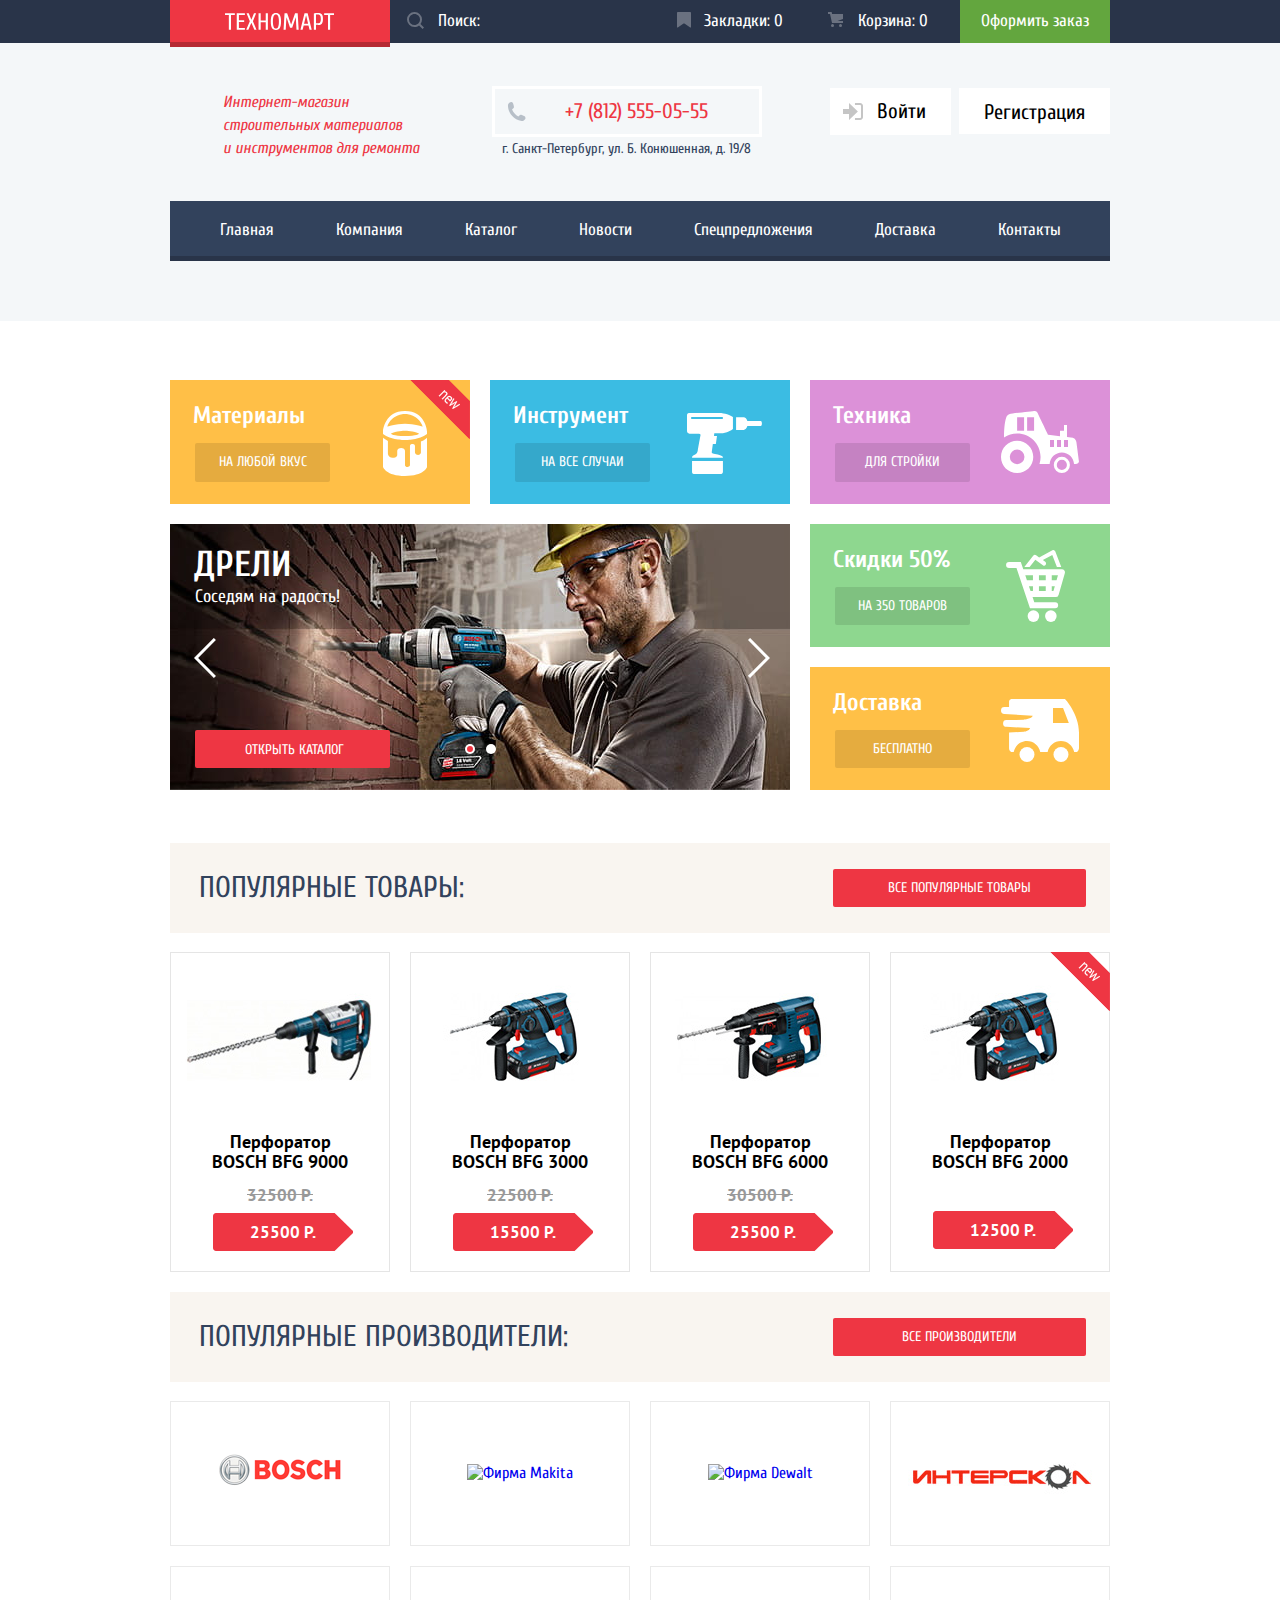
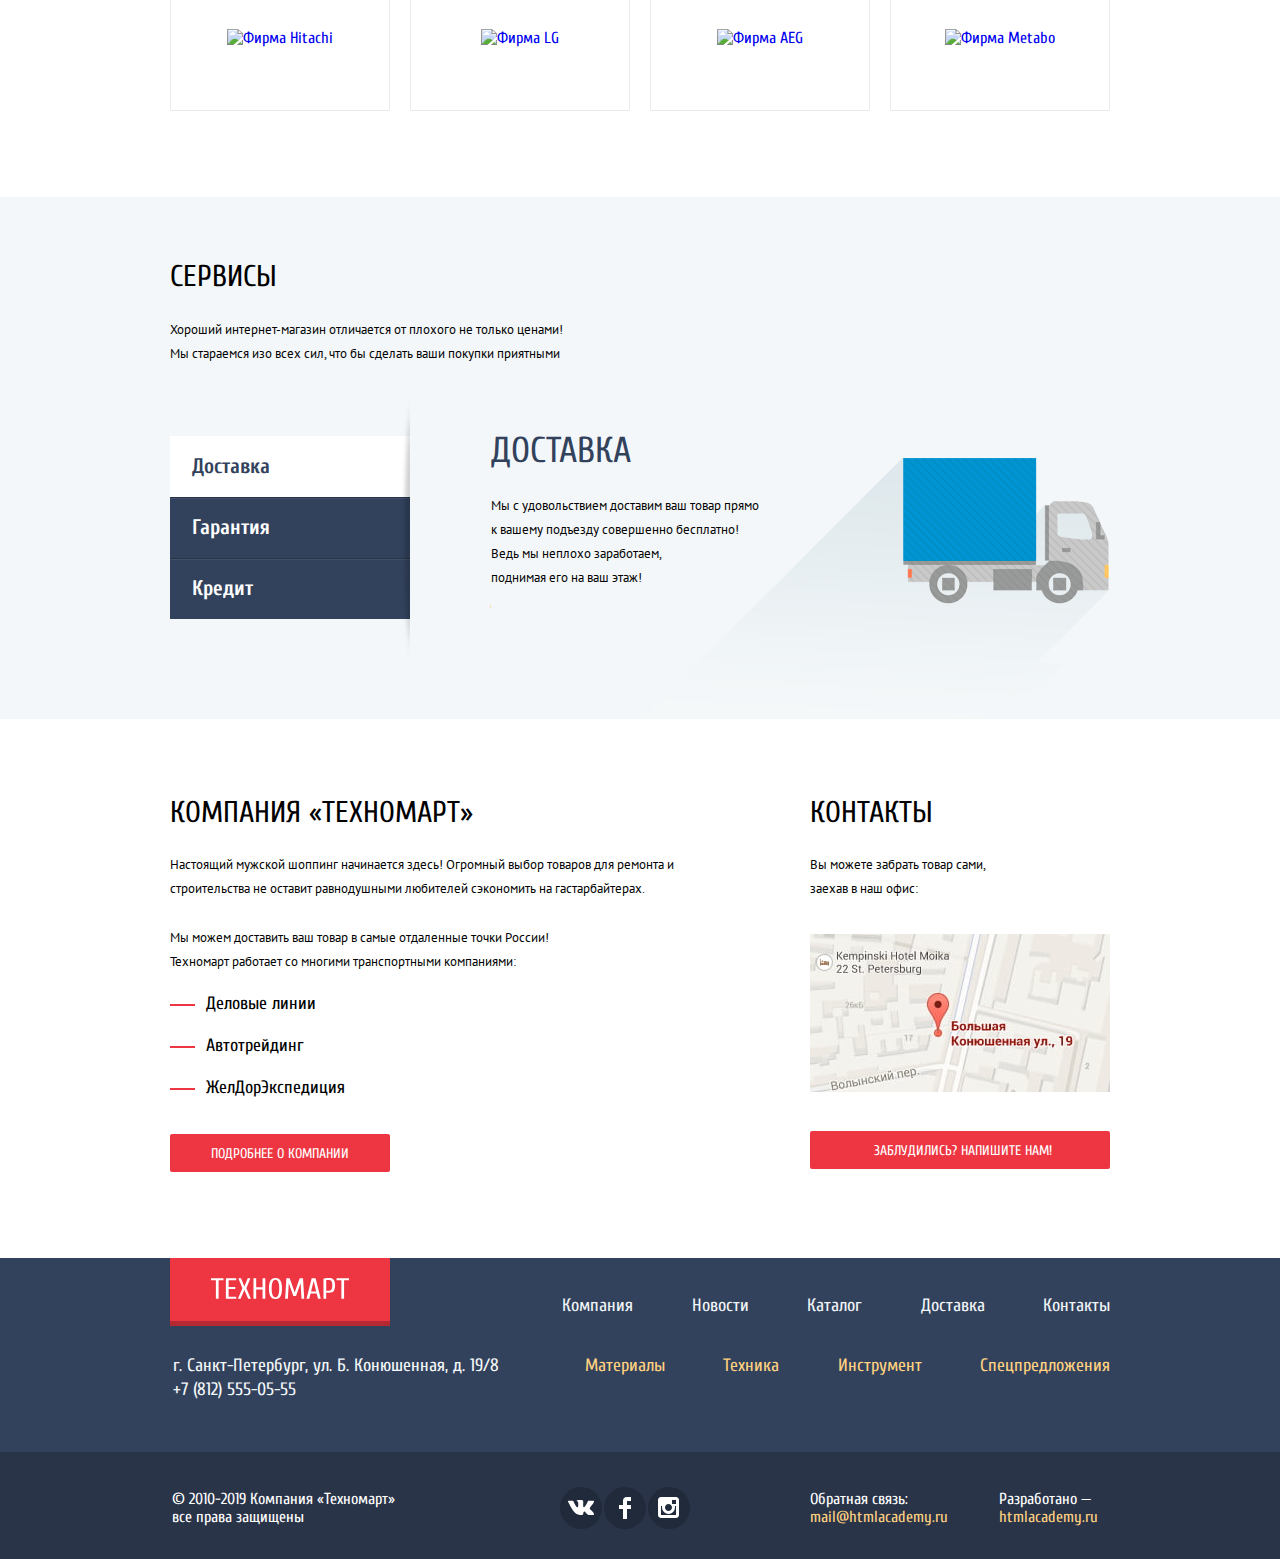
==== commit ac765bb1: "Переименовал интерскол" ====
--- a/index.html
+++ b/index.html
@@ -195,7 +195,7 @@
           </li>
           <li class="brands-item">
             <a href="#">
-              <img src="img/интерскол.png" width="200" height="88" alt="Фирма Интерскол">
+              <img src="img/interskol.png" width="200" height="88" alt="Фирма Интерскол">
             </a>
           </li>
           <li class="brands-item item-hitachi">
--- a/css/style.css
+++ b/css/style.css
@@ -1,15 +1,18 @@
 html {
-  box-sizing: border-box;
+  -webkit-box-sizing: border-box;
+          box-sizing: border-box;
 }
 
 *,
 *::before,
 *::after {
-  box-sizing: border-box;
+  -webkit-box-sizing: border-box;
+          box-sizing: border-box;
 }
 
 img {
   max-width: 100%;
+  height: auto;
 }
 
 a {
@@ -17,19 +20,14 @@
 }
 
 body {
+  position: relative;
+
   margin: 0;
 
   font-weight: 400;
   font-family: "Cuprum", Arial, sans-serif;
   color: white;
-  position: relative;
-
-  /* background-color: aquamarine; */
-}
-
-/* body > * {
-  background-color: rgb(240, 112, 112);
-} */
+}
 
 .visually-hidden:not(:focus):not(:active),
 input[type="checkbox"].visually-hidden,
@@ -39,14 +37,16 @@
   width: 1px;
   height: 1px;
   margin: -1px;
+  padding: 0;
+  overflow: hidden;
+
+  white-space: nowrap;
+
   border: 0;
-  padding: 0;
-
-  white-space: nowrap;
-
-  clip-path: inset(100%);
+
   clip: rect(0 0 0 0);
-  overflow: hidden;
+  -webkit-clip-path: inset(100%);
+          clip-path: inset(100%);
 }
 
 .container {
@@ -59,7 +59,6 @@
   width: 100%;
 
   background-color: #f4f7f9;
-  /* background-color: rgb(102, 233, 102); */
 }
 
 .index-header {
@@ -73,7 +72,8 @@
   padding: 13px 56px 15px 55px;
 
   background-color: #ee3643;
-  box-shadow: 0 5px 0 0 rgb(181, 41, 51);
+  -webkit-box-shadow: 0 5px 0 0 rgb(181, 41, 51);
+          box-shadow: 0 5px 0 0 rgb(181, 41, 51);
 }
 
 .logo-bg:hover {
@@ -89,9 +89,9 @@
 }
 
 .top-menu .container {
-  display: flex;
-  /* justify-content: space-between;
-  align-items: center; */
+  display: -webkit-box;
+  display: -ms-flexbox;
+  display: flex;
 }
 
 .top-menu {
@@ -105,7 +105,6 @@
 }
 
 .header-form {
-  /* padding-left: 48px; */
   position: relative;
 
   width: 270px;
@@ -129,12 +128,10 @@
 
 .search {
   width: 100%;
-  /* margin-top: 10px; */
   padding: 11px 10px 12px 48px;
 
   background-color: #293449;
   border: none;
-  /* padding-left: 48px;   */
 }
 
 .header-link,
@@ -254,8 +251,12 @@
 
 .middle-menu,
 .catalog-middle-menu {
-  display: flex;
-  justify-content: space-between;
+  display: -webkit-box;
+  display: -ms-flexbox;
+  display: flex;
+  -webkit-box-pack: justify;
+      -ms-flex-pack: justify;
+          justify-content: space-between;
   /* align-items: center; */
   margin-bottom: 41px;
 }
@@ -341,9 +342,15 @@
 }
 
 .user-menu {
-  display: flex;
-  justify-content: space-between;
-  align-items: flex-start;
+  display: -webkit-box;
+  display: -ms-flexbox;
+  display: flex;
+  -webkit-box-pack: justify;
+      -ms-flex-pack: justify;
+          justify-content: space-between;
+  -webkit-box-align: start;
+      -ms-flex-align: start;
+          align-items: flex-start;
   width: 280px;
   margin: 0;
   padding: 0;
@@ -425,13 +432,18 @@
 
 .main-nav {
   background-color: #32425c;
-  box-shadow: inset 0 -5px 0 0 #293449;
+  -webkit-box-shadow: inset 0 -5px 0 0 #293449;
+          box-shadow: inset 0 -5px 0 0 #293449;
 }
 
 .nav-list {
-  display: flex;
-  flex-wrap: wrap;
-  justify-content: space-around;
+  display: -webkit-box;
+  display: -ms-flexbox;
+  display: flex;
+  -ms-flex-wrap: wrap;
+      flex-wrap: wrap;
+  -ms-flex-pack: distribute;
+      justify-content: space-around;
   margin: 0;
   padding: 0;
   /* padding: 21px 23px 21px 22px; */
@@ -445,7 +457,9 @@
 
 .first,
 .last {
-  flex-grow: 1;
+  -webkit-box-flex: 1;
+      -ms-flex-positive: 1;
+          flex-grow: 1;
 }
 
 .first {
@@ -476,8 +490,11 @@
 }
 
 .info-blocks {
-  display: flex;
-  flex-wrap: wrap;
+  display: -webkit-box;
+  display: -ms-flexbox;
+  display: flex;
+  -ms-flex-wrap: wrap;
+      flex-wrap: wrap;
 }
 
 .info-block__item {
@@ -641,6 +658,10 @@
 .slider-wrapper {
   position: relative;
 
+  display: -webkit-box;
+
+  display: -ms-flexbox;
+
   display: flex;
   width: 100%;
   margin-top: 20px;
@@ -724,7 +745,8 @@
 
   background-color: white;
   border-radius: 50%;
-  box-shadow: 0 0 0 2px white;
+  -webkit-box-shadow: 0 0 0 2px white;
+          box-shadow: 0 0 0 2px white;
 }
 
 .second-label {
@@ -751,7 +773,8 @@
 
   background-color: white;
   border-radius: 50%;
-  box-shadow: 0 0 0 2px white;
+  -webkit-box-shadow: 0 0 0 2px white;
+          box-shadow: 0 0 0 2px white;
 }
 
 .perf-input:checked ~ .slider-perf {
@@ -792,9 +815,14 @@
 }
 
 .heading-line {
-  display: flex;
-  flex-wrap: wrap;
-  justify-content: space-between;
+  display: -webkit-box;
+  display: -ms-flexbox;
+  display: flex;
+  -ms-flex-wrap: wrap;
+      flex-wrap: wrap;
+  -webkit-box-pack: justify;
+      -ms-flex-pack: justify;
+          justify-content: space-between;
   margin-bottom: 19px;
   padding-right: 24px;
   padding-left: 29px;
@@ -827,15 +855,20 @@
 }
 
 .brands-list {
-  display: flex;
-  flex-wrap: wrap;
+  display: -webkit-box;
+  display: -ms-flexbox;
+  display: flex;
+  -ms-flex-wrap: wrap;
+      flex-wrap: wrap;
+  margin: 0;
   padding: 0;
-  margin: 0;
 
   list-style: none;
 }
 
 .brands-item {
+  display: -webkit-box;
+  display: -ms-flexbox;
   display: flex;
   width: 220px;
   height: 145px;
@@ -855,84 +888,103 @@
 }
 
 .offer {
+  margin-bottom: 54px;
+  padding-top: 65px;
+
+  color: #000000;
+
   background-color: #f4f7f9;
-  color: #000000;
-  padding-top: 65px;
-  margin-bottom: 54px;
 }
 
 .offer h2 {
+  margin: 0;
+  margin-bottom: 26px;
+
+  font-weight: 400;
   font-size: 30px;
-  font-weight: 400;  
-  line-height: 1;  
+  line-height: 1;
   text-align: left;
   text-transform: uppercase;
-  margin: 0;
-  margin-bottom: 26px;
 }
 
 .offer-desc {
-  font-family: "PT Sans", Arial, sans-serif;
-  font-size: 13px;  
-  line-height: 1.85; 
-  text-align: left;
   width: 400px;
   margin-bottom: 70px;
+
+  font-size: 13px;
+  line-height: 1.85;
+  font-family: "PT Sans", Arial, sans-serif;
+  text-align: left;
 }
 
 .offer h3 {
+  margin: 0;
+
+  font-weight: 400;
   font-size: 36px;
-  font-weight: 400;  
-  line-height: 1;  
+  line-height: 1;
   text-align: left;
   color: #32425c;
   text-transform: uppercase;
-  margin: 0;
 }
 
 .offer-wrapper {
   /* display: flex; */
-  padding-bottom: 100px;  
+  padding-bottom: 100px;
 }
 
 .offer-list {
+  position: relative;
+
+  display: -webkit-box;
+
+  display: -ms-flexbox;
+
+  display: flex;
+  -webkit-box-orient: vertical;
+  -webkit-box-direction: normal;
+      -ms-flex-direction: column;
+          flex-direction: column;
+  width: 240px;
+  margin: 0;
+  margin-right: 50px;
+  padding: 0;
+
   list-style: none;
-  margin: 0;
-  display: flex;
-  flex-direction: column;
-  width: 240px;
-  padding: 0;
-  position: relative;
-  margin-right: 50px;
 }
 
 .offer-list::after {
   content: "";
   position: absolute;
+  top: -47px;
+  right: 0;
+
   width: 10px;
   height: 279px;
+
+  background-image: url(../img/shadow.png);
+  background-repeat: no-repeat;
+  background-position: 0 0;
   opacity: 0.75;
-  background-image: url(../img/shadow.png);
-  background-repeat: no-repeat;
-  background-position: 0 0;
-  top: -47px;
-  right: 0;
 }
 
 .offer-item {
-  font-size: 21px;
-  font-weight: bold;  
-  line-height: 1.43;  
-  text-align: left;
-  color: white;
   padding-top: 15px;
   padding-bottom: 16px;
   padding-left: 22px;
+
+  font-weight: bold;
+  font-size: 21px;
+  line-height: 1.43;
+  text-align: left;
+  color: white;
+
   background-color: #32425c;
+  -webkit-box-shadow: inset 0 1px 0 0 #293449,
+  inset 0 2px 0 0 #405069;
+          box-shadow: inset 0 1px 0 0 #293449,
+  inset 0 2px 0 0 #405069;
   cursor: pointer;
-  box-shadow:
-  inset 0 1px 0 0 #293449,
-  inset 0 2px 0 0 #405069; 
 }
 
 .offer-item:hover {
@@ -941,11 +993,12 @@
 
 .offer-slide {
   position: absolute;
+  top: -3px;
+  left: 321px;
+  z-index: 1;
+
   width: 710px;
   height: 230px;
-  z-index: 1;
-  left: 321px;
-  top: -3px;
 }
 
 .offer-slide h3 {
@@ -968,73 +1021,87 @@
 .offer-credit .credit-button {
   display: block;
   width: 195px;
+
   background-color: #ff5357;
 }
 
 .offer-delivery::after {
   content: "";
   position: absolute;
+  top: 25px;
+  right: 92px;
+
   width: 468px;
   height: 261px;
+
   background-image: url(../img/delivery.png);
-  background-position: 0 0;
-  background-repeat: no-repeat;
-  top: 25px;
-  right: 92px;
+  background-repeat: no-repeat;
+  background-position: 0 0;
 }
 
 .offer-warranty::after {
   content: "";
   position: absolute;
+  top: 3px;
+  right: 4px;
+
   width: 468px;
   height: 261px;
+
   background-image: url(../img/guarantee.png);
-  background-position: 0 0;
-  background-repeat: no-repeat;
-  top: 3px;
-  right: 4px;
+  background-repeat: no-repeat;
+  background-position: 0 0;
 }
 
 .offer-credit::after {
   content: "";
   position: absolute;
+  top: 1px;
+  right: 77px;
+
   width: 468px;
   height: 261px;
+
   background-image: url(../img/credit.png);
-  background-position: 0 0;
-  background-repeat: no-repeat;
-  top: 1px;
-  right: 77px;
+  background-repeat: no-repeat;
+  background-position: 0 0;
 }
 
 .delivery-input:checked + .delivery-label {
+  color: #32425c;
+
   background-color: white;
+  -webkit-box-shadow: none;
+          box-shadow: none;
+}
+
+.warranty-input:checked + .warranty-label {
   color: #32425c;
-  box-shadow: none;
-}
-
-.warranty-input:checked + .warranty-label {
+
   background-color: white;
+}
+
+.credit-input:checked + .credit-label {
   color: #32425c;
-}
-
-.credit-input:checked + .credit-label {
+
   background-color: white;
-  color: #32425c;
 }
 
 .delivery-input:checked ~ .offer-delivery {
   z-index: 2;
+
   background-color: #f4f7f9;
 }
 
 .warranty-input:checked ~ .offer-warranty {
   z-index: 2;
+
   background-color: #f4f7f9;
 }
 
 .credit-input:checked ~ .offer-credit {
   z-index: 2;
+
   background-color: #f4f7f9;
 }
 
@@ -1125,15 +1192,19 @@
 }
 
 .brands-item:hover {
-  box-shadow: 0 10px 25px 0 rgba(41, 52, 73, 0.5);
+  -webkit-box-shadow: 0 10px 25px 0 rgba(41, 52, 73, 0.5);
+          box-shadow: 0 10px 25px 0 rgba(41, 52, 73, 0.5);
 }
 
 .brands-item:active {
-  box-shadow: 0 4px 10px 0 rgba(41, 52, 73, 0.5);
+  -webkit-box-shadow: 0 4px 10px 0 rgba(41, 52, 73, 0.5);
+          box-shadow: 0 4px 10px 0 rgba(41, 52, 73, 0.5);
   opacity: 0.3;
 }
 
 .about-us {
+  display: -webkit-box;
+  display: -ms-flexbox;
   display: flex;
 }
 
@@ -1167,7 +1238,7 @@
 }
 
 .main-footer {
-  margin-top: 86px;  
+  margin-top: 86px;
 }
 
 .catalog-footer {
@@ -1184,10 +1255,17 @@
 }
 
 .footer-top-menu {
-  display: flex;
-  flex-wrap: wrap;
-  justify-content: space-between;
-  align-items: center;
+  display: -webkit-box;
+  display: -ms-flexbox;
+  display: flex;
+  -ms-flex-wrap: wrap;
+      flex-wrap: wrap;
+  -webkit-box-pack: justify;
+      -ms-flex-pack: justify;
+          justify-content: space-between;
+  -webkit-box-align: center;
+      -ms-flex-align: center;
+          align-items: center;
   width: 548px;
   margin: 0;
   margin-top: 1px;
@@ -1213,6 +1291,8 @@
 }
 
 .footer-top-line {
+  display: -webkit-box;
+  display: -ms-flexbox;
   display: flex;
 }
 
@@ -1225,14 +1305,21 @@
 }
 
 .footer-middle-line {
+  display: -webkit-box;
+  display: -ms-flexbox;
   display: flex;
   padding-bottom: 50px;
 }
 
 .footer-bottom-menu {
-  display: flex;
-  flex-wrap: wrap;
-  justify-content: space-between;
+  display: -webkit-box;
+  display: -ms-flexbox;
+  display: flex;
+  -ms-flex-wrap: wrap;
+      flex-wrap: wrap;
+  -webkit-box-pack: justify;
+      -ms-flex-pack: justify;
+          justify-content: space-between;
   width: 540px;
   margin: 0;
   margin-left: auto;
@@ -1248,7 +1335,6 @@
 }
 
 .footer-half-bottom {
-  /* text-align: left; */
   width: 100%;
 
   font-size: 16px;
@@ -1258,8 +1344,12 @@
 }
 
 .footer-half-bottom > .container {
-  display: flex;
-  justify-content: space-between;
+  display: -webkit-box;
+  display: -ms-flexbox;
+  display: flex;
+  -webkit-box-pack: justify;
+      -ms-flex-pack: justify;
+          justify-content: space-between;
 }
 
 .copyright {
@@ -1268,10 +1358,15 @@
 }
 
 .social-list {
-  display: flex;
-  justify-content: flex-end;
-  align-items: center;
-  /* width: 150px; */
+  display: -webkit-box;
+  display: -ms-flexbox;
+  display: flex;
+  -webkit-box-pack: end;
+      -ms-flex-pack: end;
+          justify-content: flex-end;
+  -webkit-box-align: center;
+      -ms-flex-align: center;
+          align-items: center;
   margin: 0;
   margin-top: 5px;
   margin-left: 31px;
@@ -1319,6 +1414,8 @@
 }
 
 .feedback-wrapper {
+  display: -webkit-box;
+  display: -ms-flexbox;
   display: flex;
   width: 300px;
   padding-top: 22px;
@@ -1341,66 +1438,87 @@
 }
 
 .modal-map {
-  box-shadow: 0 0 14.7px 1.3px rgba(47, 42, 43, 0.5);
-  position: absolute;
-  bottom: 545px;
+  position: absolute;
+  z-index: 4;
+  bottom: 355px;
   left: 50%;
+
+  display: none;
+  height: 446px;
   margin-left: -470px;
-  height: 446px;
+
+  -webkit-box-shadow: 0 0 14.7px 1.3px rgba(47, 42, 43, 0.5);
+
+          box-shadow: 0 0 14.7px 1.3px rgba(47, 42, 43, 0.5);
+}
+
+.modal-mail {
+  position: absolute;
+  bottom: 200px;
+  left: 50%;
+  z-index: 5;
+
   display: none;
-}
-
-.modal-mail {
   width: 620px;
-  min-height: 430px;  
-  position: absolute;  
-  box-shadow: 0 20px 40px 0 rgba(0, 0, 0, 0.75);
-  left: 50%;
+  min-height: 430px;
   margin-left: -310px;
-  bottom: 200px;
+  padding-top: 47px;
+
   background-color: white;
   border-top: 7px solid #ee3643;
-  padding-top: 47px;
-  display: none;  
+  -webkit-box-shadow: 0 20px 40px 0 rgba(0, 0, 0, 0.75);
+          box-shadow: 0 20px 40px 0 rgba(0, 0, 0, 0.75);
 }
 
 .mail-form {
-  display: flex;
-  flex-direction: column;
+  display: -webkit-box;
+  display: -ms-flexbox;
+  display: flex;
+  -webkit-box-orient: vertical;
+  -webkit-box-direction: normal;
+      -ms-flex-direction: column;
+          flex-direction: column;
   /* min-height: 430px; */
   /* justify-content: space-between; */
   /* flex-wrap: wrap;  */
 }
 
 .mail-form-wrapper {
+  display: -webkit-box;
+  display: -ms-flexbox;
+  display: flex;
+  -ms-flex-wrap: wrap;
+      flex-wrap: wrap;
+  -webkit-box-pack: justify;
+      -ms-flex-pack: justify;
+          justify-content: space-between;
+  margin-bottom: 8px;
+  padding-right: 80px;
   padding-left: 80px;
-  padding-right: 80px;
-  display: flex;
-  flex-wrap: wrap;
-  justify-content: space-between;
-  margin-bottom: 8px;
 }
 
 .modal-mail label {
+  display: inline-block;
+
   font-size: 18px;
   line-height: 1;
   text-align: left;
   color: #000000;
-  display: inline-block;  
 }
 
 .modal-mail input,
 .modal-mail textarea {
   display: block;
+  width: 220px;
+  padding-left: 14px;
+
   font-size: 13px;
   line-height: 1.38;
   font-family: "PT Sans", Arial, sans-serif;
   text-align: left;
   color: #a9a9a9;
-  width: 220px;
 
   border: 2px solid #dee3e4;
-  padding-left: 14px;
 }
 
 .modal-mail input {
@@ -1410,10 +1528,11 @@
 
 .modal-mail textarea {
   width: 460px;
+  min-height: 114px;
   margin-top: 10px;
-  min-height: 114px;
+  padding-top: 10px;
+
   resize: none;
-  padding-top: 10px;  
 }
 
 .text-area-label {
@@ -1433,18 +1552,19 @@
 }
 
 .modal-bg {
+  width: 100%;
+  height: 112px;
+
   background-color: #f1f1f1;
-  height: 112px;
-  width: 100%;
   /* display: flex; */
 }
 
 .mail-button {
+  display: block;
+  width: 460px;
+  margin-top: 37px;
+  margin-right: 80px;
   margin-left: 80px;
-  margin-right: 80px;
-  width: 460px;
-  display: block;
-  margin-top: 37px;
 }
 
 /* Стили каталога */
@@ -1454,8 +1574,13 @@
 }
 
 .user-wrapper {
-  display: flex;
-  flex-direction: column;
+  display: -webkit-box;
+  display: -ms-flexbox;
+  display: flex;
+  -webkit-box-orient: vertical;
+  -webkit-box-direction: normal;
+      -ms-flex-direction: column;
+          flex-direction: column;
   /* flex-wrap: wrap; */
   width: 300px;
   margin-top: 2px;
@@ -1570,6 +1695,8 @@
 }
 
 .breadcrumbs {
+  display: -webkit-box;
+  display: -ms-flexbox;
   display: flex;
   padding-top: 7px;
   padding-left: 55px;
@@ -1798,12 +1925,17 @@
 }
 
 .filters-button:hover {
-  box-shadow: 0 0 3px 0 #e5e5e5;
+  -webkit-box-shadow: 0 0 3px 0 #e5e5e5;
+          box-shadow: 0 0 3px 0 #e5e5e5;
 }
 
 .perforators-wrapper {
-  display: flex;
-  justify-content: space-between;
+  display: -webkit-box;
+  display: -ms-flexbox;
+  display: flex;
+  -webkit-box-pack: justify;
+      -ms-flex-pack: justify;
+          justify-content: space-between;
 }
 
 .list-wrapper {
@@ -1811,9 +1943,14 @@
 }
 
 .sort {
-  display: flex;
-  flex-wrap: wrap;
-  align-items: center;
+  display: -webkit-box;
+  display: -ms-flexbox;
+  display: flex;
+  -ms-flex-wrap: wrap;
+      flex-wrap: wrap;
+  -webkit-box-align: center;
+      -ms-flex-align: center;
+          align-items: center;
   /* justify-content: space-between; */
   margin: 20px 0;
 
@@ -1824,7 +1961,7 @@
 
 .sort-heading {
   margin: 0;
-  margin-right: 139px;
+  margin-right: 138px;
   padding: 10px 0;
   padding-left: 20px;
 
@@ -1837,8 +1974,11 @@
 }
 
 .sort-wrapper {
-  display: flex;
-  flex-wrap: wrap;
+  display: -webkit-box;
+  display: -ms-flexbox;
+  display: flex;
+  -ms-flex-wrap: wrap;
+      flex-wrap: wrap;
   /* justify-content: space-between; */
   /* width: 100%; */
   padding-right: 16px;
@@ -1921,8 +2061,11 @@
 }
 
 .perforators-list {
-  display: flex;
-  flex-wrap: wrap;
+  display: -webkit-box;
+  display: -ms-flexbox;
+  display: flex;
+  -ms-flex-wrap: wrap;
+      flex-wrap: wrap;
   margin-bottom: 40px;
   /* justify-content: space-between; */
   padding: 0;
@@ -1974,7 +2117,8 @@
 }
 
 .perforators-list li:hover {
-  box-shadow: 0 10px 25px 0 rgba(41, 52, 73, 0.5);
+  -webkit-box-shadow: 0 10px 25px 0 rgba(41, 52, 73, 0.5);
+          box-shadow: 0 10px 25px 0 rgba(41, 52, 73, 0.5);
 }
 
 .perforators-list li:hover .actions {
@@ -2018,9 +2162,16 @@
 }
 
 .perforators-article {
-  display: flex;
-  flex-direction: column;
-  align-items: center;
+  display: -webkit-box;
+  display: -ms-flexbox;
+  display: flex;
+  -webkit-box-orient: vertical;
+  -webkit-box-direction: normal;
+      -ms-flex-direction: column;
+          flex-direction: column;
+  -webkit-box-align: center;
+      -ms-flex-align: center;
+          align-items: center;
   /* justify-content: space-between; */
   min-height: 316px;
 }
@@ -2075,7 +2226,8 @@
   color: white;
 
   background-color: #63a63e;
-  box-shadow: inset 0 -3px 0 0 #367315;
+  -webkit-box-shadow: inset 0 -3px 0 0 #367315;
+          box-shadow: inset 0 -3px 0 0 #367315;
 }
 
 .actions-buy::before {
@@ -2108,11 +2260,14 @@
 .actions-bookmark {
   color: #32425c;
 
-  box-shadow: inset 0 0 0 3px #63a63e;
+  -webkit-box-shadow: inset 0 0 0 3px #63a63e;
+
+          box-shadow: inset 0 0 0 3px #63a63e;
 }
 
 .actions-bookmark:hover {
-  box-shadow: inset 0 0 0 3px #32425c;
+  -webkit-box-shadow: inset 0 0 0 3px #32425c;
+          box-shadow: inset 0 0 0 3px #32425c;
 }
 
 .actions-bookmark:active {
@@ -2120,6 +2275,8 @@
 }
 
 .pagination-list {
+  display: -webkit-box;
+  display: -ms-flexbox;
   display: flex;
   padding: 0;
   padding-left: 1px;
@@ -2201,7 +2358,8 @@
   padding: 20px 41px 25px;
 
   background-color: #ee3643;
-  box-shadow: 0 5px 0 0 rgb(181, 41, 51);
+  -webkit-box-shadow: 0 5px 0 0 rgb(181, 41, 51);
+          box-shadow: 0 5px 0 0 rgb(181, 41, 51);
 }
 
 .logo-bg-bottom:hover {
@@ -2224,7 +2382,8 @@
   margin-left: -310px;
 
   border-top: 7px solid #ee3643;
-  box-shadow: 0 20px 40px 0 rgba(41, 52, 73, 0.75);
+  -webkit-box-shadow: 0 20px 40px 0 rgba(41, 52, 73, 0.75);
+          box-shadow: 0 20px 40px 0 rgba(41, 52, 73, 0.75);
 }
 
 .catalog-modal h2 {
@@ -2275,7 +2434,8 @@
 }
 
 .catalog-modal__button:hover {
-  box-shadow: inset 0 0 0 3px #32425c;
+  -webkit-box-shadow: inset 0 0 0 3px #32425c;
+          box-shadow: inset 0 0 0 3px #32425c;
 }
 
 .common-modal-button {
@@ -2284,9 +2444,14 @@
 }
 
 .catalog-modal__bg {
-  display: flex;
-  flex-wrap: wrap;
-  justify-content: space-between;
+  display: -webkit-box;
+  display: -ms-flexbox;
+  display: flex;
+  -ms-flex-wrap: wrap;
+      flex-wrap: wrap;
+  -webkit-box-pack: justify;
+      -ms-flex-pack: justify;
+          justify-content: space-between;
   padding-top: 37px;
   padding-right: 80px;
   padding-bottom: 37px;
@@ -2326,8 +2491,14 @@
 .price-controls {
   position: relative;
 
-  display: flex;
-  justify-content: space-between;
+  display: -webkit-box;
+
+  display: -ms-flexbox;
+
+  display: flex;
+  -webkit-box-pack: justify;
+      -ms-flex-pack: justify;
+          justify-content: space-between;
 }
 
 .min-price,
@@ -2369,7 +2540,8 @@
   background-color: #ababab;
   border: 9px solid #ffffff;
   border-radius: 50%;
-  box-shadow: 0 2px 1px 0 #cfcfcf;
+  -webkit-box-shadow: 0 2px 1px 0 #cfcfcf;
+          box-shadow: 0 2px 1px 0 #cfcfcf;
   cursor: pointer;
 }
 
@@ -2397,4 +2569,4 @@
   height: 2px;
 
   background: #00ca74;
-}
+}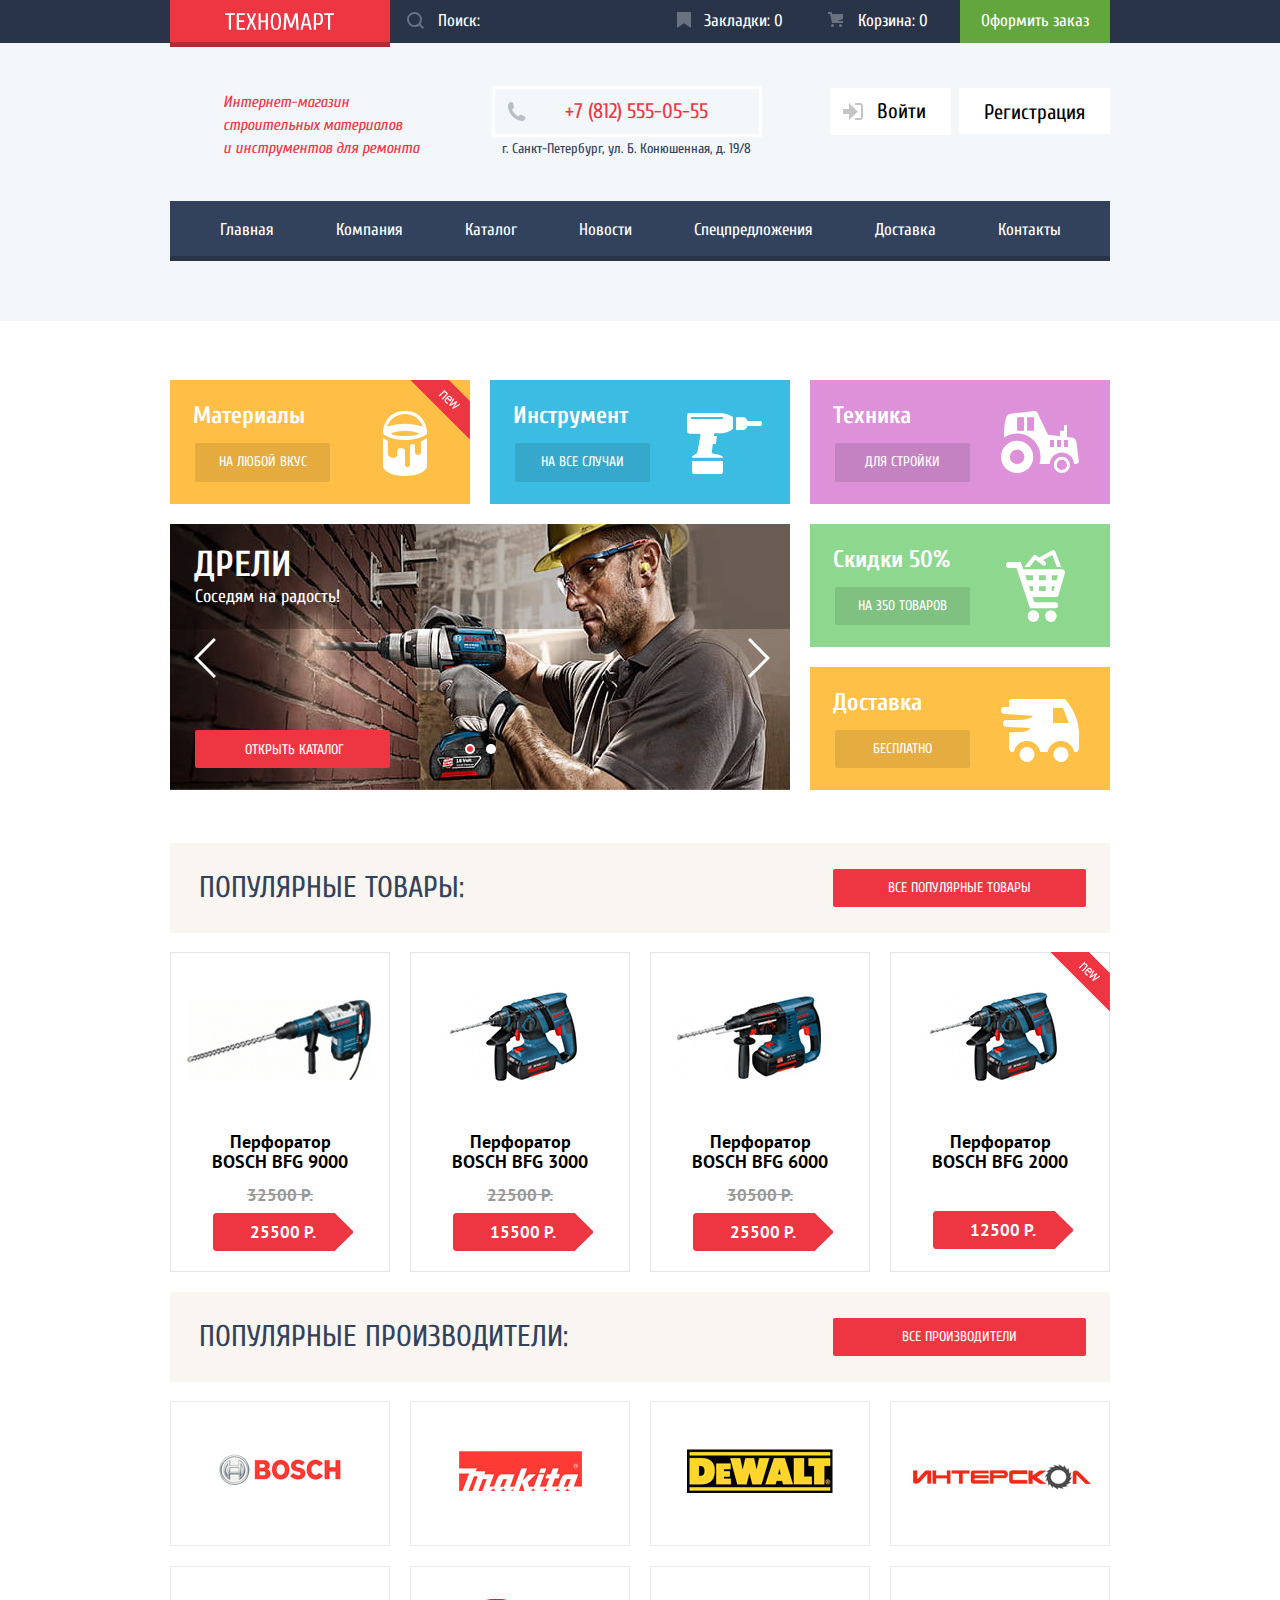
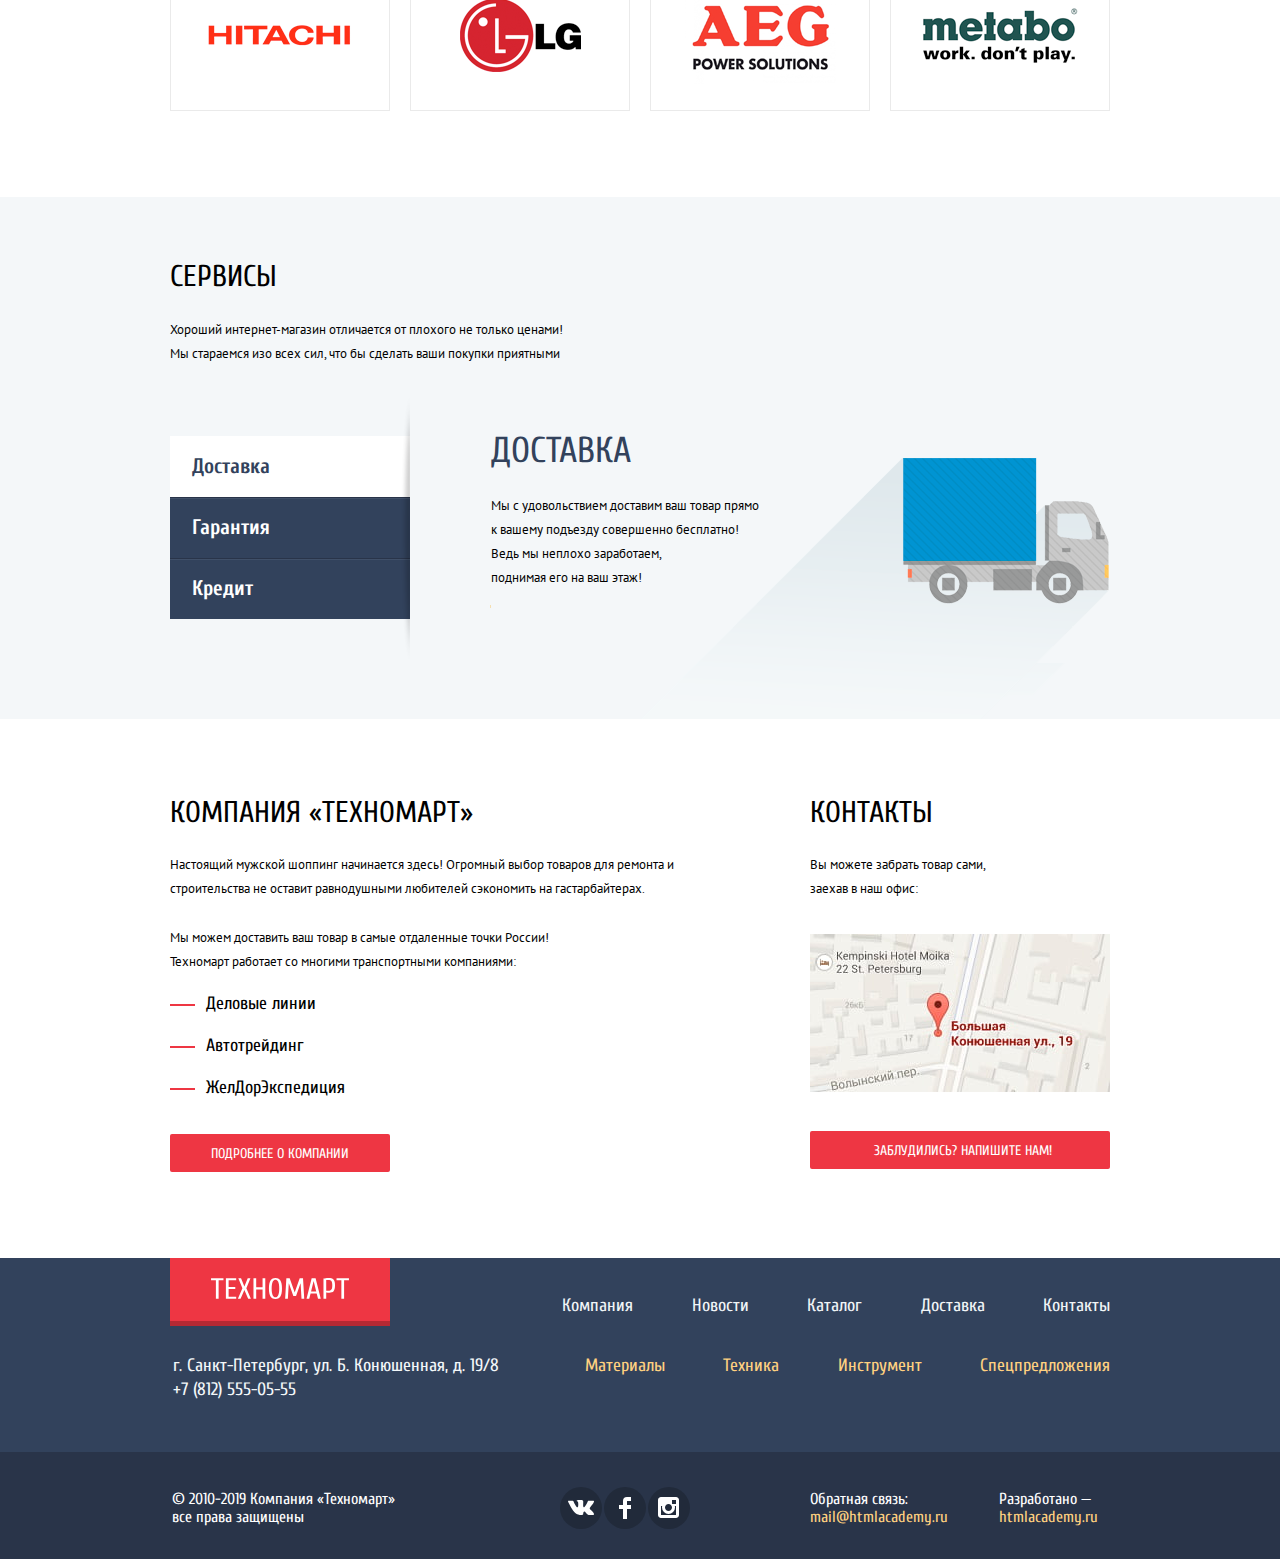
==== commit 1363c46c: "Сделал попап "Напишите нам"" ====
--- a/index.html
+++ b/index.html
@@ -352,7 +352,7 @@
         <label class="text-area-label" for="modal-text">Текст письма:
           <textarea name="user-comment" id="modal-text" placeholder="В свободной форме"></textarea>
         </label>
-        <button class="close-modal" type="button"></button>
+        <button class="close-modal mail-close" type="button"></button>
       </div>
       <div class="modal-bg">
         <button class="button mail-button" type="submit">Отправить</button>
@@ -361,7 +361,7 @@
   </section>
   <!-- <p>Репозиторий создан для обучения на профессиональном онлайн‑курсе «<a
       href="https://htmlacademy.ru/intensive/htmlcss">HTML и CSS, уровень 1</a>».</p> -->
-
+    <script src="js/popup.js"></script>
 </body>
 
 </html>
--- a/css/style.css
+++ b/css/style.css
@@ -874,14 +874,16 @@
   height: 145px;
   margin-right: 20px;
   margin-bottom: 20px;
+  justify-content: center;
+  align-items: center;
 
   background-color: white;
   border: 1px solid #eaeaea;
 }
 
-.brands-item a {
+/* .brands-item a {
   margin: auto;
-}
+} */
 
 .brands-item:nth-child(4n+4) {
   margin-right: 0;
@@ -2569,4 +2571,44 @@
   height: 2px;
 
   background: #00ca74;
+}
+
+.modal-show {
+  display: block;
+  animation: visible 0.5s;
+}
+
+.modal-error {
+  animation: shake 0.6s;
+}
+
+@keyframes visible {
+  0% {
+    opacity: 0;
+  }
+  100% {
+    opacity: 1;
+  }
+}
+
+@keyframes shake {
+  0%,
+  100% {
+    transform: translateX(0);
+  }
+
+  10%,
+  30%,
+  50%,
+  70%,
+  90% {
+    transform: translateX(-10px);
+  }
+
+  20%,
+  40%,
+  60%,
+  80% {
+    transform: translateX(10px);
+  }
 }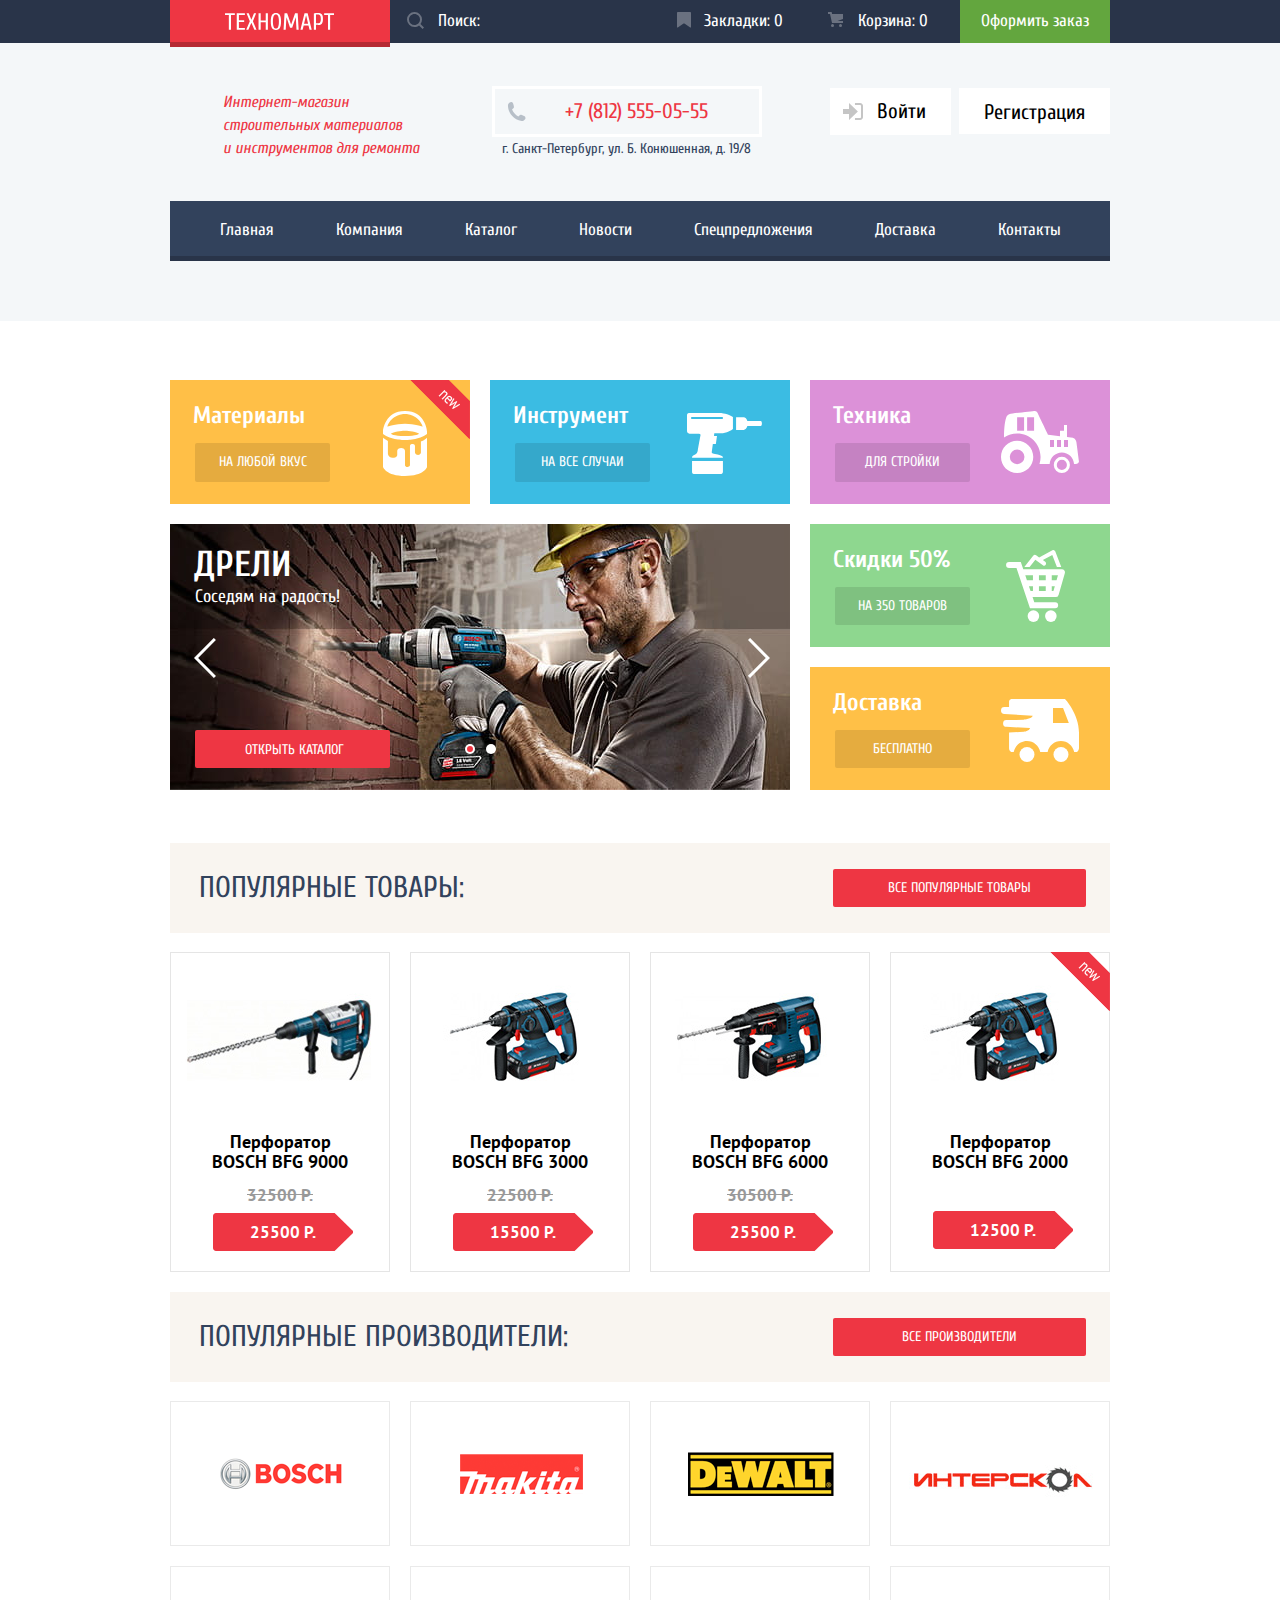
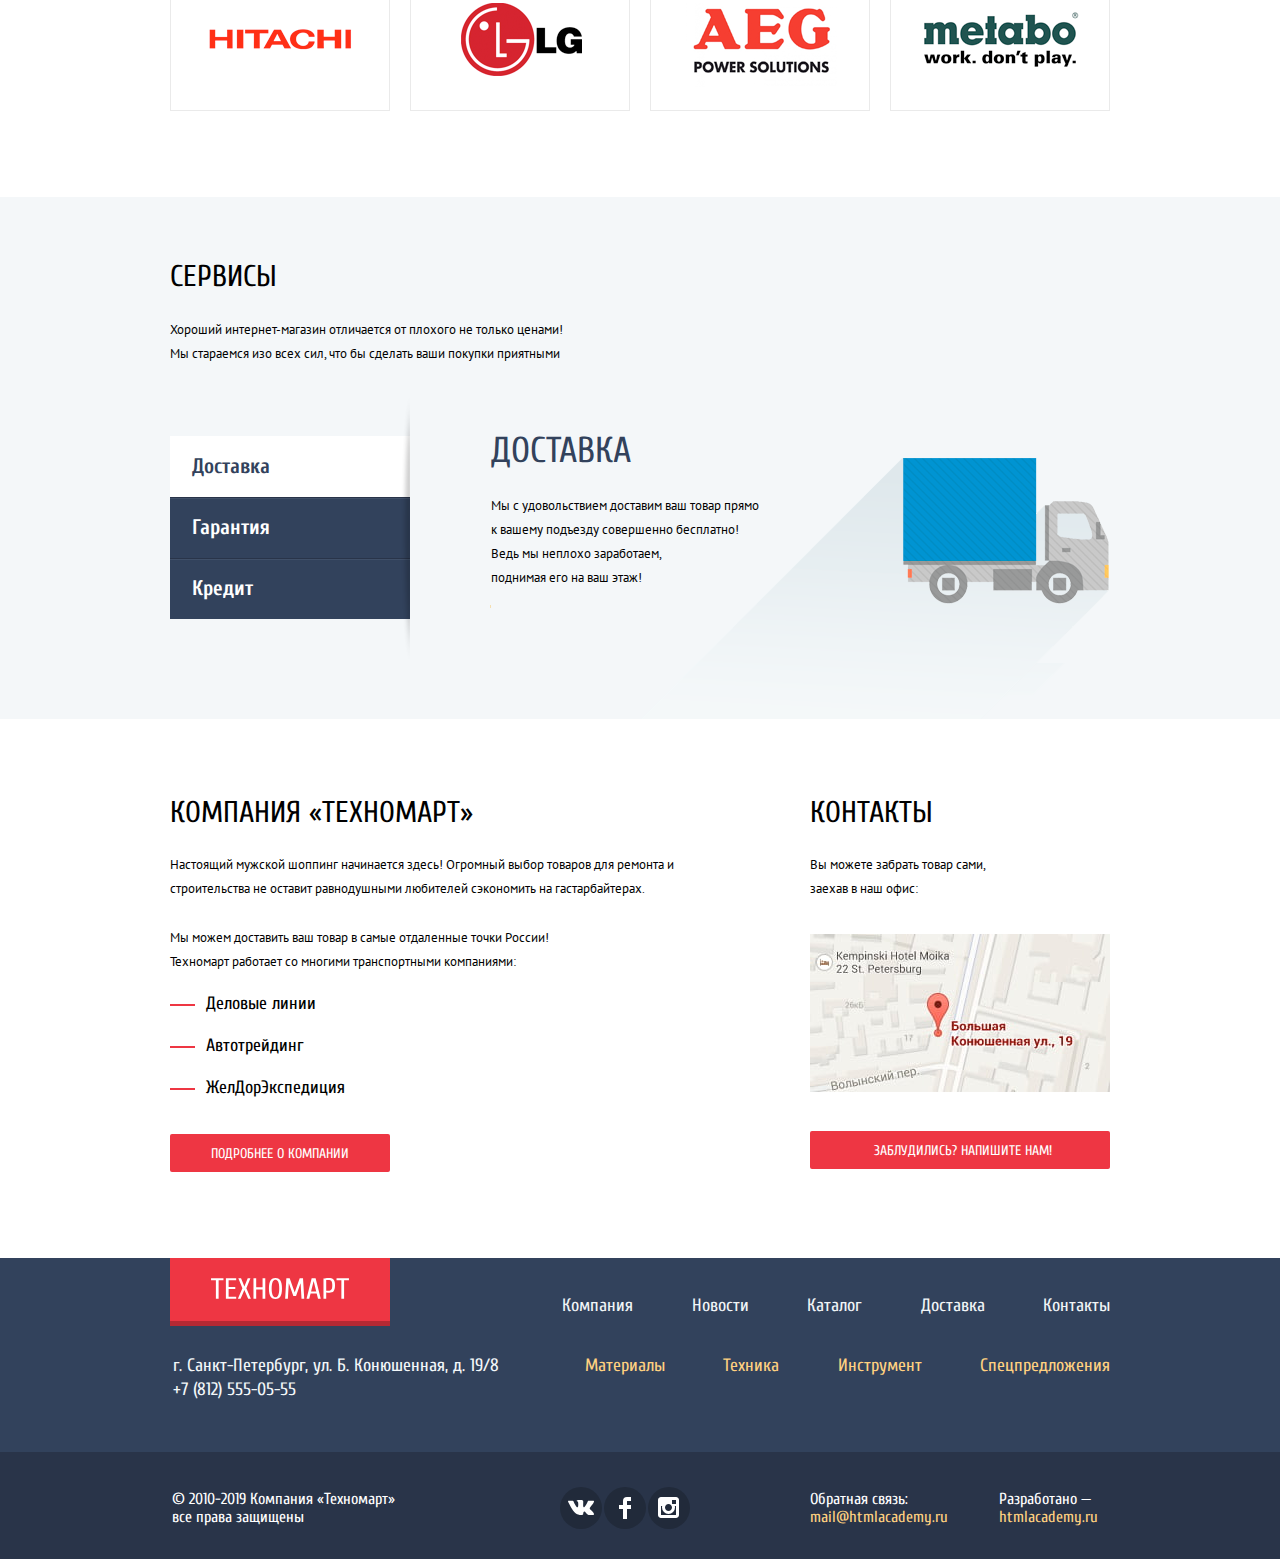
==== commit e1624326: "Завершил работу над скриптами" ====
--- a/index.html
+++ b/index.html
@@ -99,7 +99,7 @@
               <h4 class="slider-heading">Перфораторы</h4>
               <p class="slider-desc">Настоящие мужские игрушки</p>
             </div>
-            <a class="button slider-button" href="#">Открыть каталог</a>
+            <a class="button slider-button" href="catalog.html">Открыть каталог</a>
           </div>
           <div class="item-wrapper">
             <div class="info-block__item item-sale">
@@ -179,42 +179,42 @@
       <div class="brands-cards">
         <ul class="brands-list">
           <li class="brands-item">
-            <a href="#">
+            <a class="brands-item__link" href="#">
               <img src="img/bosch.png" width="126" height="37" alt="Фирма Bosch">
             </a>
           </li>
           <li class="brands-item">
-            <a href="#">
+            <a class="brands-item__link" href="#">
               <img src="img/makita.png" width="123" height="40" alt="Фирма Makita">
             </a>
           </li>
           <li class="brands-item">
-            <a href="#">
+            <a class="brands-item__link" href="#">
               <img src="img/dewalt.png" width="146" height="44" alt="Фирма Dewalt">
             </a>
           </li>
           <li class="brands-item">
-            <a href="#">
+            <a class="brands-item__link" href="#">
               <img src="img/interskol.png" width="200" height="88" alt="Фирма Интерскол">
             </a>
           </li>
           <li class="brands-item item-hitachi">
-            <a href="#">
+            <a class="brands-item__link" href="#">
               <img src="img/hitachi.png" width="169" height="31" alt="Фирма Hitachi">
             </a>
           </li>
           <li class="brands-item">
-            <a href="#">
+            <a class="brands-item__link" href="#">
               <img src="img/lg.png" width="121" height="73" alt="Фирма LG">
             </a>
           </li>
           <li class="brands-item">
-            <a href="#">
+            <a class="brands-item__link" href="#">
               <img src="img/aeg.png" width="151" height="96" alt="Фирма AEG">
             </a>
           </li>
           <li class="brands-item">
-            <a href="#">
+            <a class="brands-item__link" href="#">
               <img src="img/metabo.png" width="204" height="69" alt="Фирма Metabo">
             </a>
           </li>
@@ -336,8 +336,9 @@
   </footer>
   <section class="modal-map">
     <h2 class="visually-hidden">Наш адрес</h2>
-    <img src="img/big-map.jpg" width="940" height="446" alt="Адрес офиса: Большая Конюшенная улица, дом 19">
-    <button class="close-modal" type="button"></button>
+    <iframe class="map-position position-top" src="https://www.google.com/maps/embed?pb=!1m18!1m12!1m3!1d1998.588415507766!2d30.321516888588455!3d59.938971534638206!2m3!1f0!2f0!3f0!3m2!1i1024!2i768!4f13.1!3m3!1m2!1s0x4696310fca5ba729%3A0xea9c53d4493c879f!2z0JHQvtC70YzRiNCw0Y8g0JrQvtC90Y7RiNC10L3QvdCw0Y8g0YPQuy4sIDE5LCDQodCw0L3QutGCLdCf0LXRgtC10YDQsdGD0YDQsywgMTkxMTg2!5e0!3m2!1sru!2sru!4v1560254233993!5m2!1sru!2sru" width="940" height="446" allowfullscreen></iframe>
+    <img class="map-position" src="img/big-map.jpg" width="940" height="446" alt="Адрес офиса: Большая Конюшенная улица, дом 19">
+    <button class="close-modal close-map" type="button"></button>
   </section>
   <section class="modal-mail">
     <h2 class="visually-hidden">Напишите нам</h2>
@@ -358,10 +359,8 @@
         <button class="button mail-button" type="submit">Отправить</button>
       </div>
     </form>
-  </section>
-  <!-- <p>Репозиторий создан для обучения на профессиональном онлайн‑курсе «<a
-      href="https://htmlacademy.ru/intensive/htmlcss">HTML и CSS, уровень 1</a>».</p> -->
-    <script src="js/popup.js"></script>
+  </section>  
+    <script src="js/test.js"></script>
 </body>
 
 </html>
--- a/css/style.css
+++ b/css/style.css
@@ -867,23 +867,33 @@
 }
 
 .brands-item {
-  display: -webkit-box;
-  display: -ms-flexbox;
-  display: flex;
+  /* display: -webkit-box;
+  display: -ms-flexbox;
+  display: flex; */
   width: 220px;
   height: 145px;
   margin-right: 20px;
   margin-bottom: 20px;
-  justify-content: center;
-  align-items: center;
+  /* justify-content: center;
+  align-items: center; */
 
   background-color: white;
   border: 1px solid #eaeaea;
 }
 
-/* .brands-item a {
-  margin: auto;
-} */
+.brands-item__link {
+  width: 220px;
+  height: 145px;  
+  display: -webkit-box;
+  display: -ms-flexbox;
+  display: flex;  
+  align-items: center;
+}
+
+.brands-item__link img {
+  margin-left: auto;
+  margin-right: auto;
+}
 
 .brands-item:nth-child(4n+4) {
   margin-right: 0;
@@ -1440,7 +1450,9 @@
 }
 
 .modal-map {
-  position: absolute;
+  width: 940px;
+  height: 446px;
+  position: fixed;
   z-index: 4;
   bottom: 355px;
   left: 50%;
@@ -1449,13 +1461,22 @@
   height: 446px;
   margin-left: -470px;
 
-  -webkit-box-shadow: 0 0 14.7px 1.3px rgba(47, 42, 43, 0.5);
-
-          box-shadow: 0 0 14.7px 1.3px rgba(47, 42, 43, 0.5);
+  -webkit-box-shadow: 0 0 18px 2px rgba(47, 42, 43, 0.5);
+
+          box-shadow: 0 0 18px 2px rgba(47, 42, 43, 0.5);
+}
+
+.position-top {
+  z-index: 2;
+  border: none;
+}
+
+.map-position {
+  position: absolute;
 }
 
 .modal-mail {
-  position: absolute;
+  position: fixed;
   bottom: 200px;
   left: 50%;
   z-index: 5;
@@ -2573,6 +2594,10 @@
   background: #00ca74;
 }
 
+.close-map { 
+  z-index: 3;
+}
+
 .modal-show {
   display: block;
   animation: visible 0.5s;
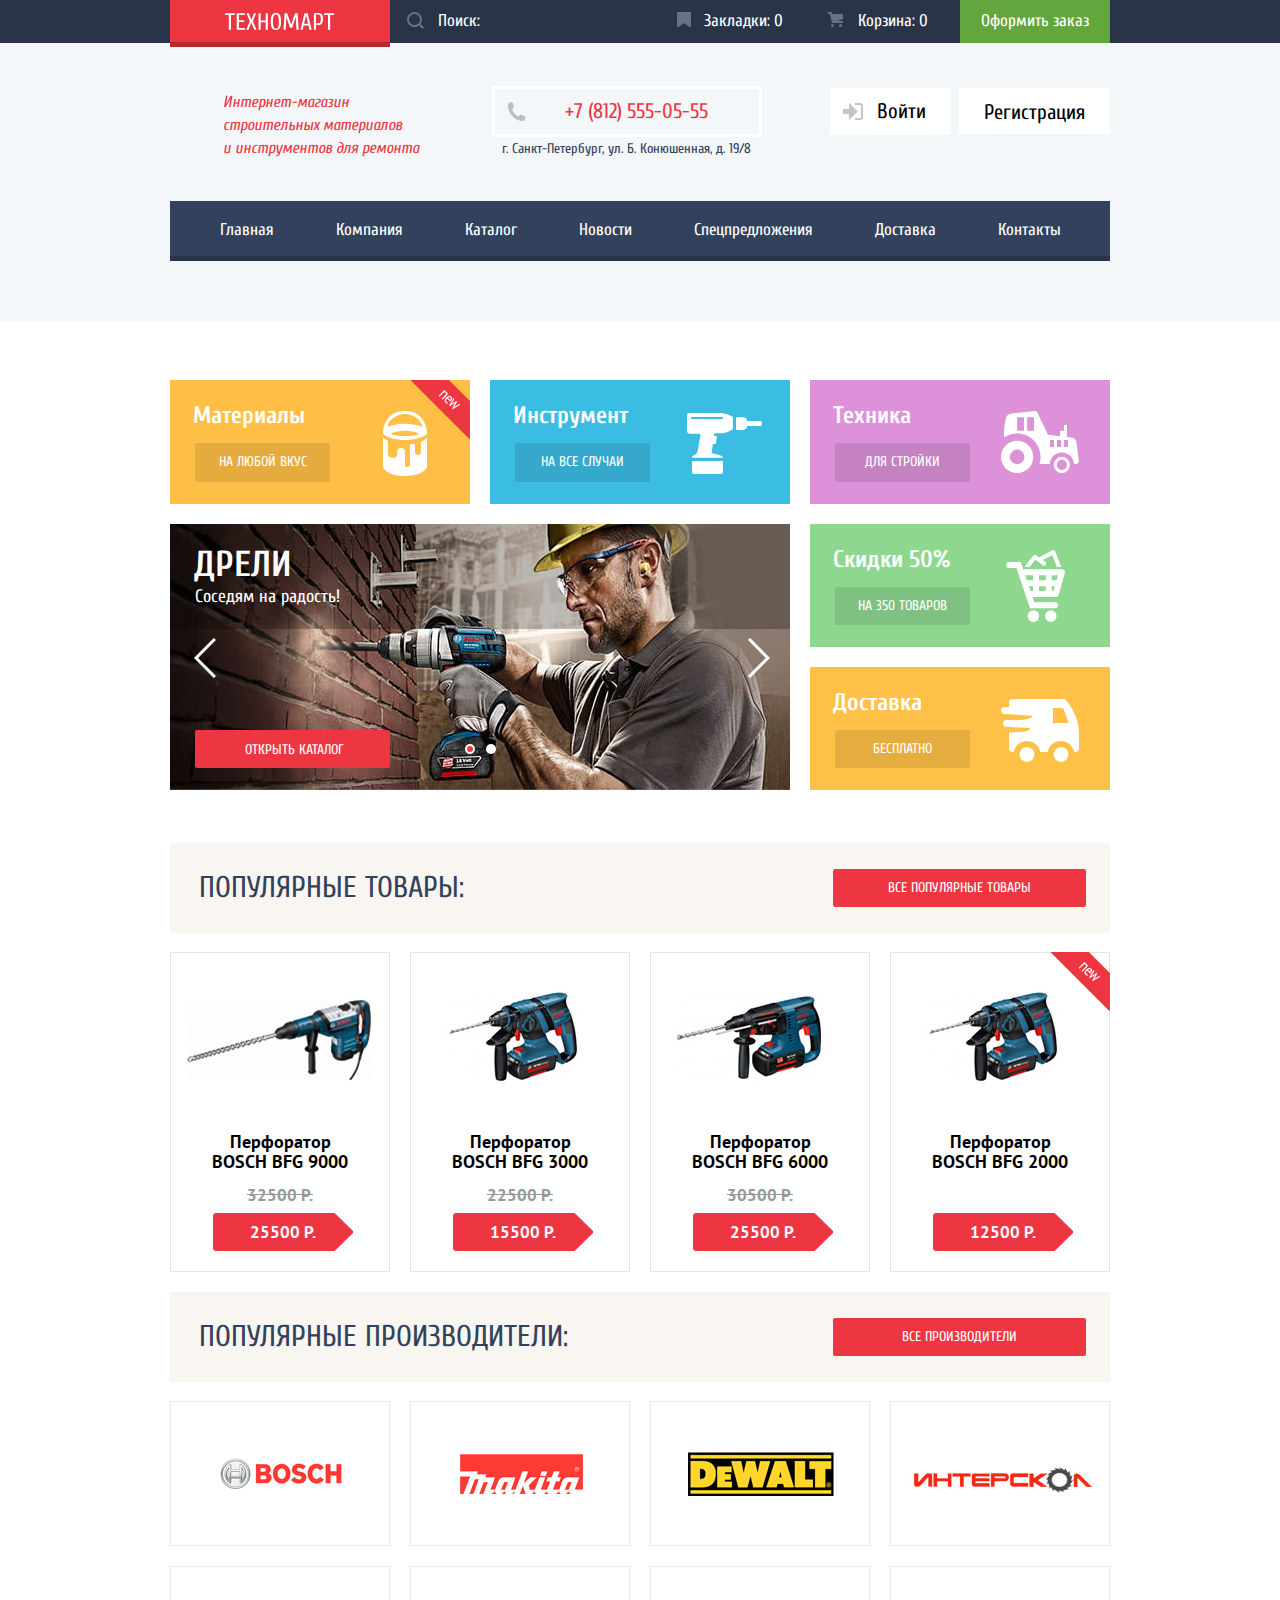
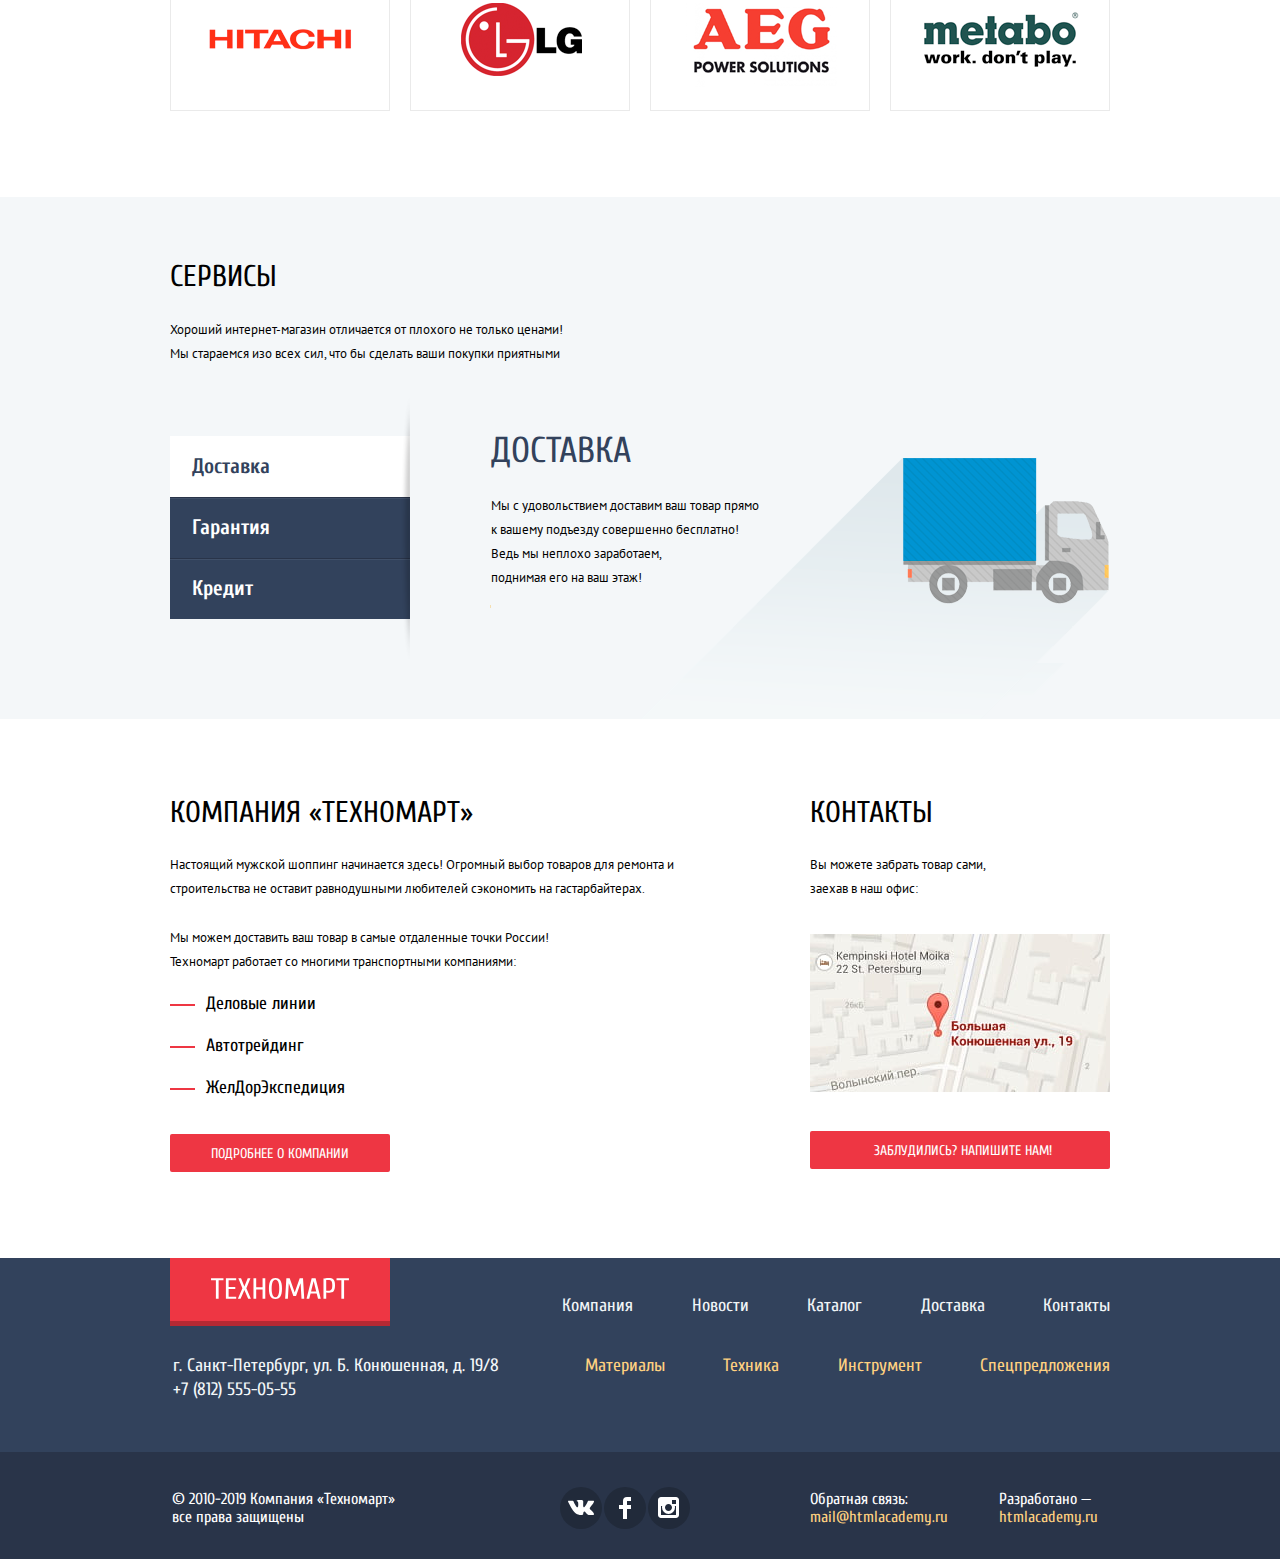
==== commit 6b813f5a: "Починил карточки в ИЕ" ====
--- a/index.html
+++ b/index.html
@@ -165,7 +165,7 @@
             <article class="perforators-article">
               <img src="img/bfg-3000.jpg" width="218" height="170" alt="Bosch BFG 2000">
               <h3>Перфоратор BOSCH BFG 2000</h3>
-              <p class="real-price">12500 Р.</p>
+              <p class="real-price without-sale">12500 Р.</p>
             </article>
           </li>
         </ul>
--- a/css/style.css
+++ b/css/style.css
@@ -255,9 +255,8 @@
   display: -ms-flexbox;
   display: flex;
   -webkit-box-pack: justify;
-      -ms-flex-pack: justify;
-          justify-content: space-between;
-  /* align-items: center; */
+  -ms-flex-pack: justify;
+  justify-content: space-between;
   margin-bottom: 41px;
 }
 
@@ -276,14 +275,8 @@
   margin-left: 53px;
 }
 
-/* .header-wrapper h1 {
-  padding-top: 5px;
-  margin-left: 70px;
-} */
-
 .middle-menu h1,
 .catalog-middle-menu h1 {
-  /* width: 196px; */
   margin: 0;
 
   font-style: italic;
@@ -303,19 +296,13 @@
 
   font-size: 21px;
   line-height: 1;
-  /* text-align: center; */
   color: #ee3643;
 
   border: 3px solid white;
 }
 
 .catalog-header-phone {
-  /* width: 270px; */
   margin: 4px 0 4px 17px;
-  /* margin-top: 4px; */
-  /* margin-left: 17px; */
-  /* margin-bottom: 4px; */
-  /* border-color: red; */
   padding: 9px 50px 9px 70px;
 }
 
@@ -346,11 +333,11 @@
   display: -ms-flexbox;
   display: flex;
   -webkit-box-pack: justify;
-      -ms-flex-pack: justify;
-          justify-content: space-between;
+  -ms-flex-pack: justify;
+  justify-content: space-between;
   -webkit-box-align: start;
-      -ms-flex-align: start;
-          align-items: flex-start;
+  -ms-flex-align: start;
+  align-items: flex-start;
   width: 280px;
   margin: 0;
   padding: 0;
@@ -397,18 +384,6 @@
   fill: #c5c5c5;
 }
 
-/* .enter::before {
-  content: "";
-  width: 20px;
-  height: 17px;
-  position: absolute;
-  background-image: url("../img/icon-login.svg");
-  background-repeat: no-repeat;
-  background-position: 0 0;
-  top: 15px;
-  left: 13px;
-} */
-
 .registration {
   padding: 14px 25px 11px 25px;
 }
@@ -443,11 +418,9 @@
   -ms-flex-wrap: wrap;
       flex-wrap: wrap;
   -ms-flex-pack: distribute;
-      justify-content: space-around;
+  justify-content: space-around;
   margin: 0;
   padding: 0;
-  /* padding: 21px 23px 21px 22px; */
-  /* padding-right: 3px; */
 
   list-style: none;
   font-size: 17px;
@@ -458,8 +431,8 @@
 .first,
 .last {
   -webkit-box-flex: 1;
-      -ms-flex-positive: 1;
-          flex-grow: 1;
+  -ms-flex-positive: 1;
+  flex-grow: 1;
 }
 
 .first {
@@ -659,9 +632,7 @@
   position: relative;
 
   display: -webkit-box;
-
-  display: -ms-flexbox;
-
+  display: -ms-flexbox;
   display: flex;
   width: 100%;
   margin-top: 20px;
@@ -719,7 +690,6 @@
   height: 40px;
 
   cursor: pointer;
-  /* background-color: red; */
 }
 
 .first-label {
@@ -821,8 +791,8 @@
   -ms-flex-wrap: wrap;
       flex-wrap: wrap;
   -webkit-box-pack: justify;
-      -ms-flex-pack: justify;
-          justify-content: space-between;
+  -ms-flex-pack: justify;
+  justify-content: space-between;
   margin-bottom: 19px;
   padding-right: 24px;
   padding-left: 29px;
@@ -867,32 +837,29 @@
 }
 
 .brands-item {
-  /* display: -webkit-box;
-  display: -ms-flexbox;
-  display: flex; */
   width: 220px;
   height: 145px;
   margin-right: 20px;
   margin-bottom: 20px;
-  /* justify-content: center;
-  align-items: center; */
 
   background-color: white;
   border: 1px solid #eaeaea;
 }
 
 .brands-item__link {
+  display: -webkit-box;
+  display: -ms-flexbox;
+  display: flex;
+  -webkit-box-align: center;
+  -ms-flex-align: center;
+  align-items: center;
   width: 220px;
-  height: 145px;  
-  display: -webkit-box;
-  display: -ms-flexbox;
-  display: flex;  
-  align-items: center;
+  height: 145px;
 }
 
 .brands-item__link img {
+  margin-right: auto;
   margin-left: auto;
-  margin-right: auto;
 }
 
 .brands-item:nth-child(4n+4) {
@@ -949,14 +916,12 @@
   position: relative;
 
   display: -webkit-box;
-
-  display: -ms-flexbox;
-
+  display: -ms-flexbox;
   display: flex;
   -webkit-box-orient: vertical;
   -webkit-box-direction: normal;
-      -ms-flex-direction: column;
-          flex-direction: column;
+  -ms-flex-direction: column;
+      flex-direction: column;
   width: 240px;
   margin: 0;
   margin-right: 50px;
@@ -1273,11 +1238,11 @@
   -ms-flex-wrap: wrap;
       flex-wrap: wrap;
   -webkit-box-pack: justify;
-      -ms-flex-pack: justify;
-          justify-content: space-between;
+  -ms-flex-pack: justify;
+  justify-content: space-between;
   -webkit-box-align: center;
-      -ms-flex-align: center;
-          align-items: center;
+  -ms-flex-align: center;
+  align-items: center;
   width: 548px;
   margin: 0;
   margin-top: 1px;
@@ -1330,8 +1295,8 @@
   -ms-flex-wrap: wrap;
       flex-wrap: wrap;
   -webkit-box-pack: justify;
-      -ms-flex-pack: justify;
-          justify-content: space-between;
+  -ms-flex-pack: justify;
+  justify-content: space-between;
   width: 540px;
   margin: 0;
   margin-left: auto;
@@ -1339,7 +1304,7 @@
   padding-left: 15px;
 
   list-style: none;
-  color: #ffd180;;
+  color: #ffd180;
 }
 
 .footer-bottom-menu a {
@@ -1360,8 +1325,8 @@
   display: -ms-flexbox;
   display: flex;
   -webkit-box-pack: justify;
-      -ms-flex-pack: justify;
-          justify-content: space-between;
+  -ms-flex-pack: justify;
+  justify-content: space-between;
 }
 
 .copyright {
@@ -1374,11 +1339,11 @@
   display: -ms-flexbox;
   display: flex;
   -webkit-box-pack: end;
-      -ms-flex-pack: end;
-          justify-content: flex-end;
+  -ms-flex-pack: end;
+  justify-content: flex-end;
   -webkit-box-align: center;
-      -ms-flex-align: center;
-          align-items: center;
+  -ms-flex-align: center;
+  align-items: center;
   margin: 0;
   margin-top: 5px;
   margin-left: 31px;
@@ -1450,24 +1415,24 @@
 }
 
 .modal-map {
+  position: fixed;
+  bottom: 355px;
+  left: 50%;
+  z-index: 4;
+
+  display: none;
   width: 940px;
   height: 446px;
-  position: fixed;
-  z-index: 4;
-  bottom: 355px;
-  left: 50%;
-
-  display: none;
   height: 446px;
   margin-left: -470px;
 
   -webkit-box-shadow: 0 0 18px 2px rgba(47, 42, 43, 0.5);
-
           box-shadow: 0 0 18px 2px rgba(47, 42, 43, 0.5);
 }
 
 .position-top {
   z-index: 2;
+
   border: none;
 }
 
@@ -1499,11 +1464,8 @@
   display: flex;
   -webkit-box-orient: vertical;
   -webkit-box-direction: normal;
-      -ms-flex-direction: column;
-          flex-direction: column;
-  /* min-height: 430px; */
-  /* justify-content: space-between; */
-  /* flex-wrap: wrap;  */
+  -ms-flex-direction: column;
+      flex-direction: column;
 }
 
 .mail-form-wrapper {
@@ -1513,8 +1475,8 @@
   -ms-flex-wrap: wrap;
       flex-wrap: wrap;
   -webkit-box-pack: justify;
-      -ms-flex-pack: justify;
-          justify-content: space-between;
+  -ms-flex-pack: justify;
+  justify-content: space-between;
   margin-bottom: 8px;
   padding-right: 80px;
   padding-left: 80px;
@@ -1579,7 +1541,6 @@
   height: 112px;
 
   background-color: #f1f1f1;
-  /* display: flex; */
 }
 
 .mail-button {
@@ -1590,8 +1551,6 @@
   margin-left: 80px;
 }
 
-/* Стили каталога */
-
 .top-menu__red {
   background-color: #ee3643;
 }
@@ -1602,9 +1561,8 @@
   display: flex;
   -webkit-box-orient: vertical;
   -webkit-box-direction: normal;
-      -ms-flex-direction: column;
-          flex-direction: column;
-  /* flex-wrap: wrap; */
+  -ms-flex-direction: column;
+      flex-direction: column;
   width: 300px;
   margin-top: 2px;
 }
@@ -1653,30 +1611,6 @@
 .user-logout:active g {
   fill: #c5c5c5;
 }
-
-/* .current-user::before {
-  content: "";
-  width: 20px;
-  height: 18px;
-  position: absolute;
-  background-image: url("../img/icon-user.svg");
-  background-position: 0 0;
-  background-repeat: no-repeat;
-  top: 14px;
-  left: 14px;
-}
-
-.current-user::after {
-  content: "";
-  width: 20px;
-  height: 17px;
-  position: absolute;
-  background-image: url("../img/icon-logout.svg");
-  background-position: 0 0;
-  background-repeat: no-repeat;
-  top: 14px;
-  right: 10px;
-} */
 
 .wrapper-link {
   padding-left: 19px;
@@ -1957,8 +1891,8 @@
   display: -ms-flexbox;
   display: flex;
   -webkit-box-pack: justify;
-      -ms-flex-pack: justify;
-          justify-content: space-between;
+  -ms-flex-pack: justify;
+  justify-content: space-between;
 }
 
 .list-wrapper {
@@ -1972,9 +1906,8 @@
   -ms-flex-wrap: wrap;
       flex-wrap: wrap;
   -webkit-box-align: center;
-      -ms-flex-align: center;
-          align-items: center;
-  /* justify-content: space-between; */
+  -ms-flex-align: center;
+  align-items: center;
   margin: 20px 0;
 
   text-transform: uppercase;
@@ -2002,8 +1935,6 @@
   display: flex;
   -ms-flex-wrap: wrap;
       flex-wrap: wrap;
-  /* justify-content: space-between; */
-  /* width: 100%; */
   padding-right: 16px;
 }
 
@@ -2090,7 +2021,6 @@
   -ms-flex-wrap: wrap;
       flex-wrap: wrap;
   margin-bottom: 40px;
-  /* justify-content: space-between; */
   padding: 0;
 
   list-style: none;
@@ -2105,7 +2035,6 @@
 
   width: 220px;
   margin-bottom: 20px;
-  /* min-height: 318px; */
 
   border: solid 1px #e5e5e5;
 }
@@ -2134,7 +2063,6 @@
   display: none;
   width: 218px;
   height: 170px;
-  /* padding: 40px 0; */
 
   background-color: white;
 }
@@ -2175,7 +2103,6 @@
 .perforators-list h3 {
   width: 160px;
   margin: 0;
-  /* align-self: center; */
   margin-top: 9px;
   margin-bottom: 14px;
 
@@ -2190,12 +2117,11 @@
   display: flex;
   -webkit-box-orient: vertical;
   -webkit-box-direction: normal;
-      -ms-flex-direction: column;
-          flex-direction: column;
+  -ms-flex-direction: column;
+      flex-direction: column;
   -webkit-box-align: center;
-      -ms-flex-align: center;
-          align-items: center;
-  /* justify-content: space-between; */
+  -ms-flex-align: center;
+  align-items: center;
   min-height: 316px;
 }
 
@@ -2213,8 +2139,6 @@
   padding: 10px;
 
   color: white;
-  /* margin-top: auto; */
-  /* background-color: #ee3643; */
 
   background-image: url("../img/red-button.svg");
   background-repeat: no-repeat;
@@ -2284,7 +2208,6 @@
   color: #32425c;
 
   -webkit-box-shadow: inset 0 0 0 3px #63a63e;
-
           box-shadow: inset 0 0 0 3px #63a63e;
 }
 
@@ -2394,7 +2317,6 @@
 }
 
 .catalog-modal {
-  /* margin: 0 auto; */
   position: fixed;
   top: 411px;
   left: 50%;
@@ -2473,8 +2395,8 @@
   -ms-flex-wrap: wrap;
       flex-wrap: wrap;
   -webkit-box-pack: justify;
-      -ms-flex-pack: justify;
-          justify-content: space-between;
+  -ms-flex-pack: justify;
+  justify-content: space-between;
   padding-top: 37px;
   padding-right: 80px;
   padding-bottom: 37px;
@@ -2499,8 +2421,6 @@
   cursor: pointer;
 }
 
-/* ФИЛЬТР */
-
 .range-controls {
   position: relative;
 
@@ -2515,18 +2435,15 @@
   position: relative;
 
   display: -webkit-box;
-
-  display: -ms-flexbox;
-
+  display: -ms-flexbox;
   display: flex;
   -webkit-box-pack: justify;
-      -ms-flex-pack: justify;
-          justify-content: space-between;
+  -ms-flex-pack: justify;
+  justify-content: space-between;
 }
 
 .min-price,
 .max-price {
-  /* display: inline-block; */
   width: 95px;
   height: 38px;
   padding-bottom: 4px;
@@ -2594,17 +2511,29 @@
   background: #00ca74;
 }
 
-.close-map { 
+.close-map {
   z-index: 3;
 }
 
 .modal-show {
   display: block;
-  animation: visible 0.5s;
+
+  -webkit-animation: visible 0.5s;
+          animation: visible 0.5s;
 }
 
 .modal-error {
-  animation: shake 0.6s;
+  -webkit-animation: shake 0.6s;
+          animation: shake 0.6s;
+}
+
+@-webkit-keyframes visible {
+  0% {
+    opacity: 0;
+  }
+  100% {
+    opacity: 1;
+  }
 }
 
 @keyframes visible {
@@ -2616,10 +2545,11 @@
   }
 }
 
-@keyframes shake {
+@-webkit-keyframes shake {
   0%,
   100% {
-    transform: translateX(0);
+    -webkit-transform: translateX(0);
+            transform: translateX(0);
   }
 
   10%,
@@ -2627,13 +2557,44 @@
   50%,
   70%,
   90% {
-    transform: translateX(-10px);
+    -webkit-transform: translateX(-10px);
+            transform: translateX(-10px);
   }
 
   20%,
   40%,
   60%,
   80% {
-    transform: translateX(10px);
+    -webkit-transform: translateX(10px);
+            transform: translateX(10px);
   }
+}
+
+@keyframes shake {
+  0%,
+  100% {
+    -webkit-transform: translateX(0);
+            transform: translateX(0);
+  }
+
+  10%,
+  30%,
+  50%,
+  70%,
+  90% {
+    -webkit-transform: translateX(-10px);
+            transform: translateX(-10px);
+  }
+
+  20%,
+  40%,
+  60%,
+  80% {
+    -webkit-transform: translateX(10px);
+            transform: translateX(10px);
+  }
+}
+
+.without-sale {
+  margin-top: 27px;
 }